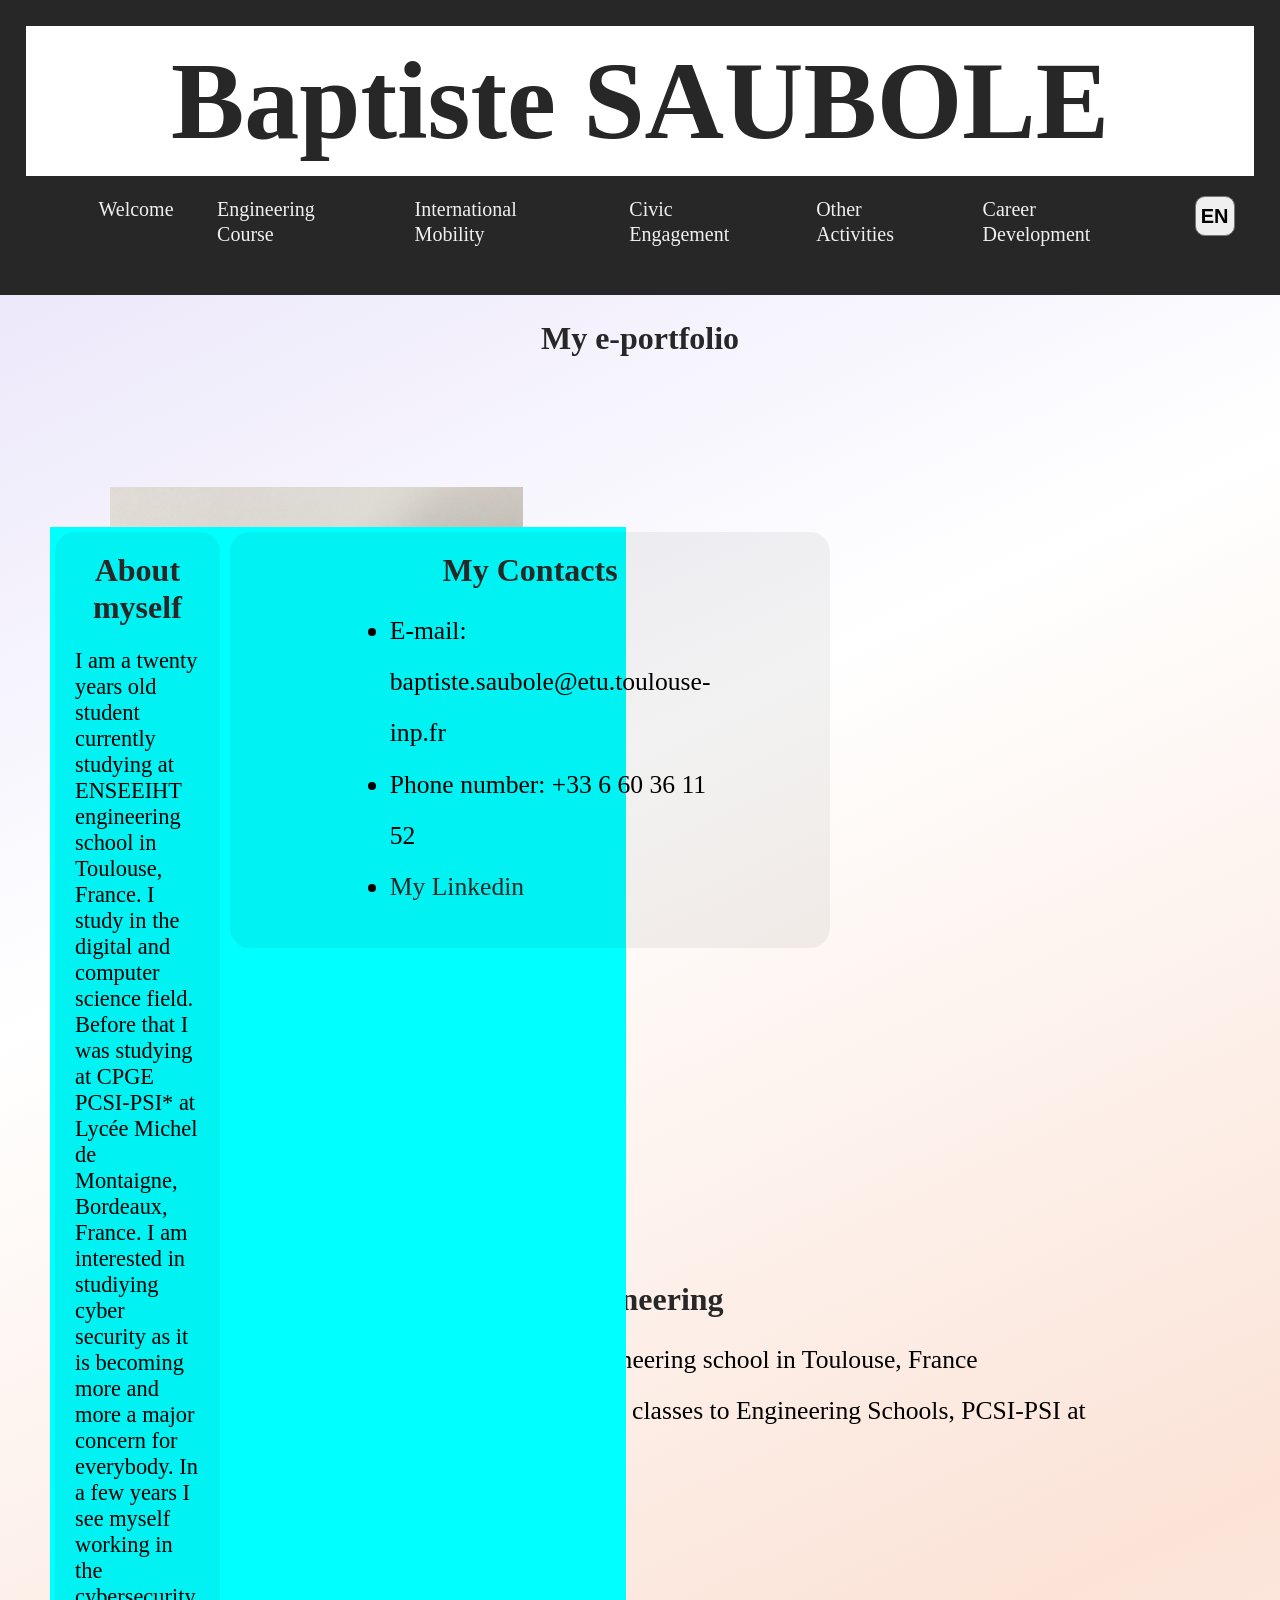
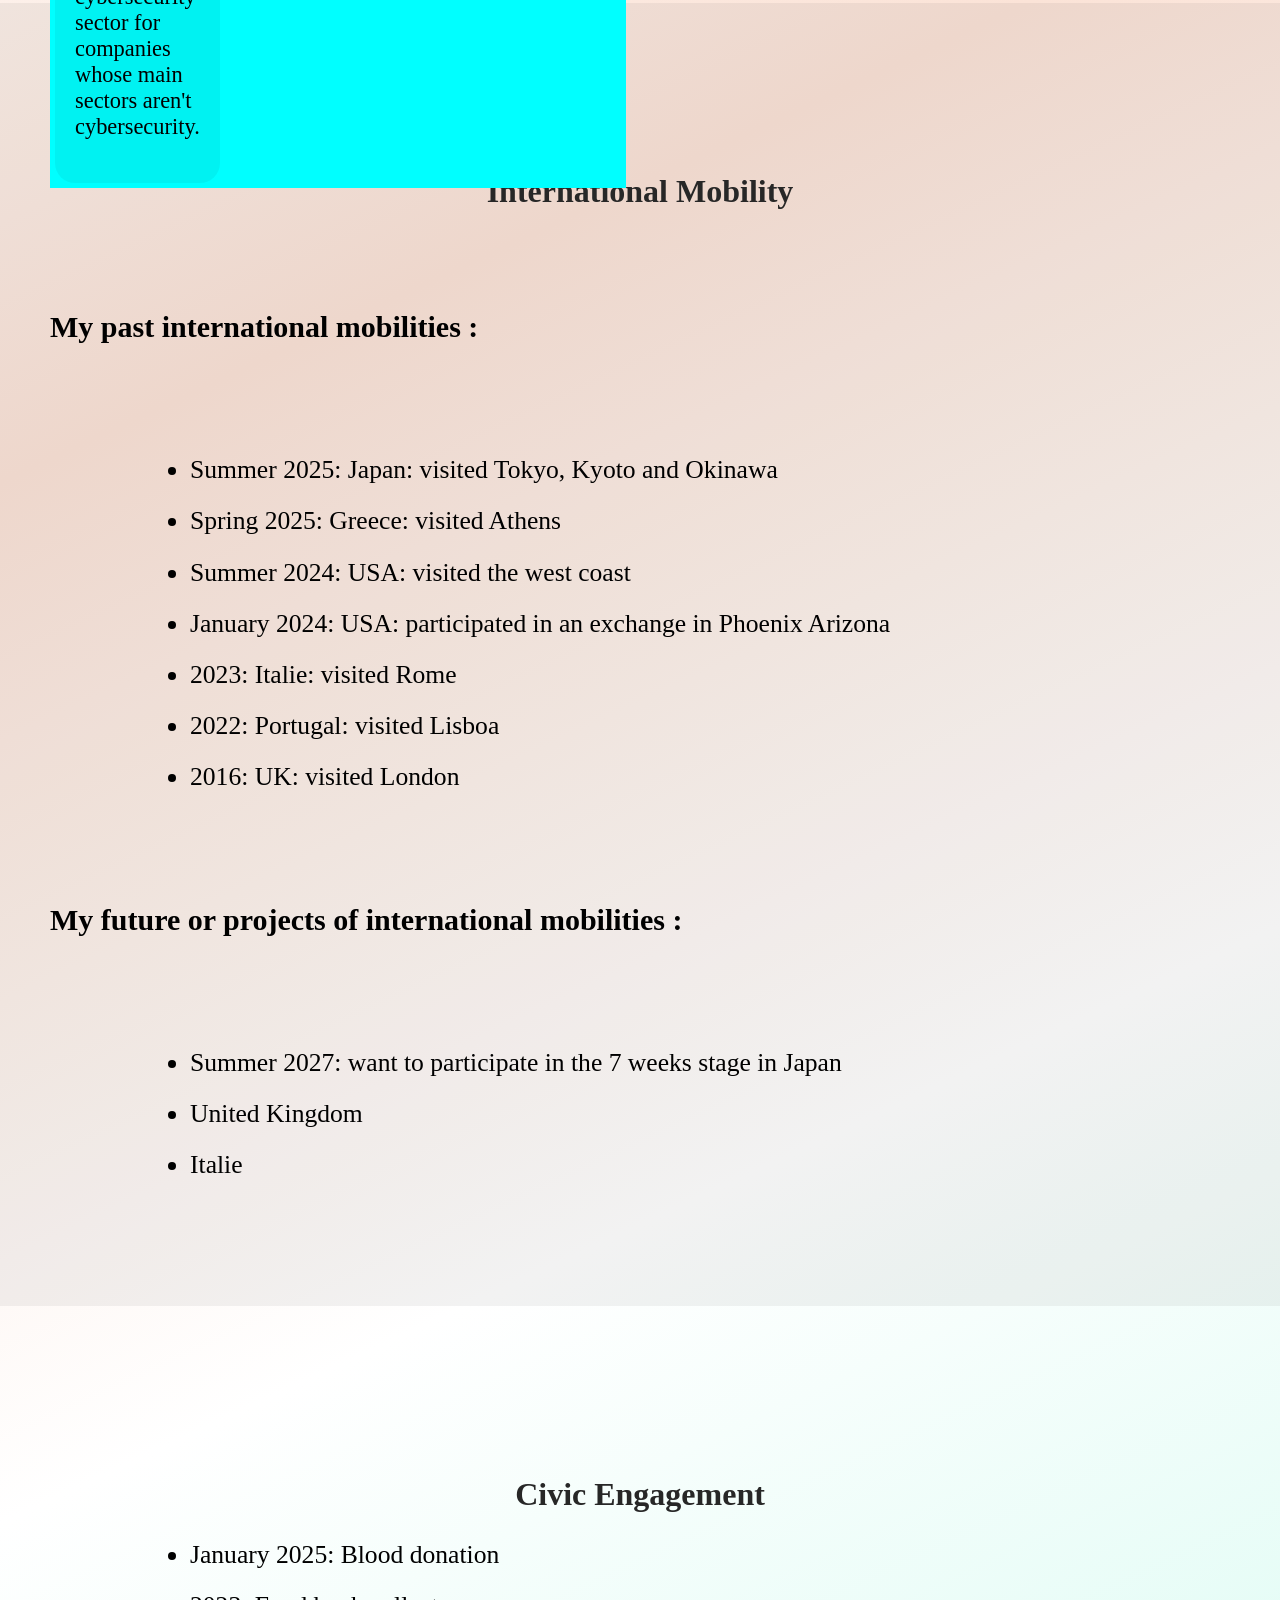
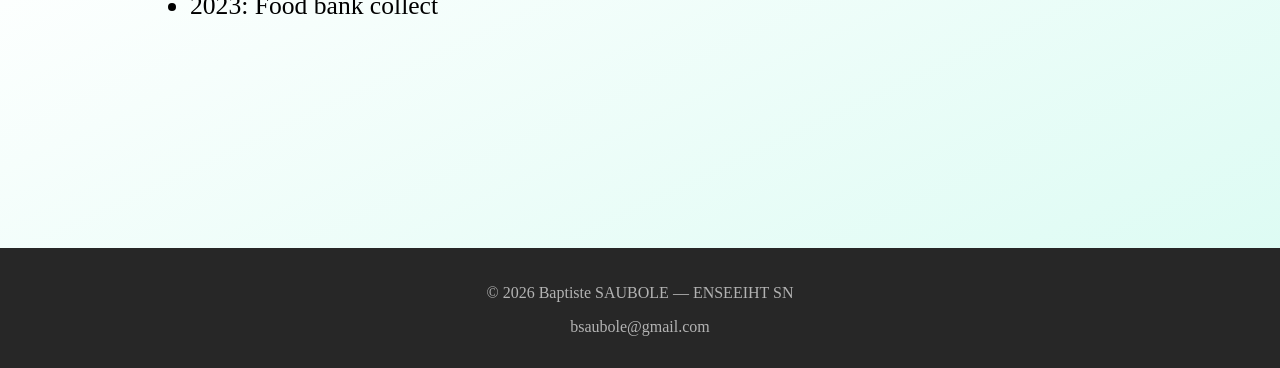
==== index.html @ 55454f97 "Update index.html" ====
<head>
    <link rel="stylesheet" href="e_portfolio_style.css" type="text/css">
    <script src="e_portfolio_script.js" defer></script>
</head>

<body>

    <header class="Sub_header" id="Sub_header">
        <div id="Full_header">
            <header class="Title_header" id="Title_header">
                <h1 >Baptiste SAUBOLE</h1>
            </header>
            <div class="flex_div">
                <nav class="menu">
                    <a class="Header_text" href="index.html#" data-i18n="Welcome">Welcome</a>
                    <a class="Header_text" href="index.html#Engineering" data-i18n="Engineering">Engineering Course</a>
                    <a class="Header_text" href="index.html#Mobility" data-i18n="Mobility">International Mobility</a>
                    <a class="Header_text" href="index.html#Engagement" data-i18n="Engagement">Civic Engagement</a>
                    <a class="Header_text" href="e_portfolio_activities.html#" data-i18n="Activities">Other Activities</a>
                    <a class="Header_text" href="e_portfolio_CAM#" data-i18n="Career">Career Development</a>
                </nav>
                <select class="language_selection" id="language_selection" onchange="changerLangueDynamique(this.value)">
                    <option value="en" selected>EN</option>
                    <option value="fr">FR</option>
                </select>
            </div>
        </div>
    </header>

    <div class="Main_body">
        <div class="bandeau_haut"><h1 data-i18n="e_portfolio">My e-portfolio</h1></div>

        <div class="chapitre" style="display: flex;">
            <div class="blocs">
                <div class="bloc"><h1 data-i18n="Myself">About myself</h1><p style="font-size: 140%;" data-i18n="Myself_text">I am a twenty years old student currently studying at ENSEEIHT engineering school in Toulouse, France. I study in the digital and computer science field. Before that I was studying at CPGE PCSI-PSI* at Lycée Michel de Montaigne, Bordeaux, France. I am interested in studiying cyber security as it is becoming more and more a major concern for everybody. In a few years I see myself working in the cybersecurity sector for companies whose main sectors aren't cybersecurity.</p></div>
                <div class="bloc">
                    <h1 data-i18n="Contact">My Contacts</h1>
                    <ul>
                        <li>E-mail: baptiste.saubole@etu.toulouse-inp.fr</li>
                        <li data-i18n="LiCo1">Phone number: +33 6 60 36 11 52</li>
                        <li><a href="https://www.linkedin.com/in/baptiste-saubole-216102360/" target="_blank" class="lien" data-i18n="LiCo2">My Linkedin</a></li>
                    </ul>
                </div>
            </div>
            <img class="profile_picture" src="Photo.jpg">
        </div>
        
        <div class="chapitre" id="Engineering">
            <h1 data-i18n="Engineering">Engineering</h1>
            <ul>
                <li data-i18n="LiEng1">September 2026 to now: ENSEEIHT engineering school in Toulouse, France</li>
                <li data-i18n="LiEng2">September 2024 to June 2026: Preparation classes to Engineering Schools, PCSI-PSI at Lycée Montaigne, Bordeaux, France</li>
            </ul>
        </div>

        
        <div class="chapitre" id="Mobility" style="background-color: rgba(0,0,0,0.05);">
            <h1 data-i18n="Mobility">International Mobility</h1>
            <h2 data-i18n="PastMobility">My past international mobilities :</h2>
            <ul>
                <li data-i18n="LiMob1">Summer 2025: Japan: visited Tokyo, Kyoto and Okinawa</li>
                <li data-i18n="LiMob2">Spring 2025: Greece: visited Athens</li>
                <li data-i18n="LiMob3">Summer 2024: USA: visited the west coast</li>
                <li data-i18n="LiMob4">January 2024: USA: participated in an exchange in Phoenix Arizona</li>
                <li data-i18n="LiMob5">2023: Italie: visited Rome</li>
                <li data-i18n="LiMob6">2022: Portugal: visited Lisboa</li>
                <li data-i18n="LiMob7">2016: UK: visited London</li>
            </ul>
            <h2 data-i18n="FutureMobility">My future or projects of international mobilities :</h2>
            <ul>
                <li data-i18n="LiMob_1">Summer 2027: want to participate in the 7 weeks stage in Japan</li>
                <li data-i18n="LiMob_2">United Kingdom</li>
                <li>Italie</li>
            </ul>
        </div>

        <div class="chapitre" id="Engagement">
            <h1 data-i18n="Engagement">Civic Engagement</h1>
            <ul>
                <li data-i18n="LiCiv1">January 2025: Blood donation</li>
                <li data-i18n="LiCiv2">2023: Food bank collect</li>
            </ul>
        </div>
    </div>
    
    <footer>
        <div class="footer_div">
            <p class="footer_text">© 2026 Baptiste SAUBOLE — ENSEEIHT SN</p>
            <p class="footer_text">bsaubole@gmail.com</p>
        </div>
    </footer>


</body>
---- e_portfolio_style.css ----
body{
    background: linear-gradient(-25deg, rgb(217, 251, 242),white,rgb(251, 227, 215),white, rgb(229, 223, 249));
    padding: 0;
    margin: 0;
}

header{
    margin: 0;
    width: 100%;
}

.Title_header{
    background-color: #ffffff;
    margin: 0;
    top: 0;
    font-size: 55px;
    height: 150px;
    width: 96%;
    line-height: 150px;
    border-radius: 0;
    transition: all 0.5s ease-in-out;
}

.Sub_header{
    background-color: #272727;
    height: 60px;
    line-height: 25px;
    padding: 2%;
    height: fit-content;
    position: fixed;
    top: 0;
}

.flex_div{
    display: flex;
}

.menu{
    display: flex;
    margin-left: 4%;
    width: 85%;
}

.Header_text{
    position: relative;
    text-decoration: none;
    font-size: 20px;
    color: #f0f0f0;
    margin: 2%;
    transition: all 0.3s ease-in-out;
}

.Header_text::after {
content: "";
position: absolute;
left: 50%;
bottom: -5px;
height: 2px;
width: 0;
background-color: #f0f0f0;
transition: all 0.3s ease-in-out;
}

.Header_text:hover::after {
    left: 0;
    width: 100%;
}

.language_selection{
    margin-left: 30px;
    margin-top: 20px;
    padding: 5px;
    font-size: 20px;
    font-weight: bold;
    height: 40px;
    border-radius: 10px;
    -moz-appearance: none;
    -webkit-appearance: none;
    transition: all 0.2s ease-in-out;
}

.language_selection:hover{
    margin-top: 15px;
    font-size: 25px;
    height: 50px;
    border-radius: 12px;
    margin-left: 26px;
}

.Main_body{
    margin-top: 320px;
}

h1 {
    font-family: "Franklin Gothic Medium";
    text-align: center;
    color: #272727;
    margin: 0;
}

h2 {
    font-size: 30px;
    margin-top: 100px;
    margin-bottom: 100px;
}

.blocs{
    width: 45%;
    display: flex;
    position: absolute;
    background-color: aqua;
}

.bloc{
    width: 100%;
    margin: 5px;
    padding: 20px;
    background-color: rgba(0,0,0,0.05);
    border-radius: 20px;
    height: fit-content;
}

.profile_picture{
    width: 35%;
    margin: 60px;
    margin-top: -40px;
    
}

footer{
    background-color:#272727;
    width: 100%;
    height: 100px;
    margin-top: 100px;
    margin-bottom: 0;
    padding-top: 20px;
}


.footer_text{
    
    color:#b3b3b3;
    text-align: center;
}

.Section_Title{
    margin-left: 30px;
    text-decoration: underline;
}

.art_row{
    margin-left: 5%;
    margin-right: 5%;
    display: flex;
}

.art_collumn{
    margin-left: 5%;
    margin-right: 5%;
    width: 100%;
    display: block;
}

.art_block{
    margin-bottom: 60px;
    padding: 15px;
    padding-left: 15px;
    padding-right: 25px;
    width: 80%;
    background-color: antiquewhite;
    box-shadow: 10px 10px 20px #657198;  
    height: fit-content;
}

.art_exemple_img{
    width: 100%;
    box-shadow: 5px 5px 15px rgb(201, 155, 128);
    border: 5px solid #272727;
}

.art_exemple_text{
    color: #272727;
    height: fit-content;
    font-size: 130%;
    margin: 30px;
}

.chapitre{
    padding: 50px;
    padding-top: 170px;
    padding-bottom: 100px;
}

li{
    font-size: 160%;
    margin-left: 100px;
    margin-right: 100px;
    line-height: 200%;
}

.lien{
    text-decoration: none;
    color: #272727;
}

video{
    width: 40%;
    box-shadow: 20px 10px 7px rgba(0,0,0,0.05) ;
}
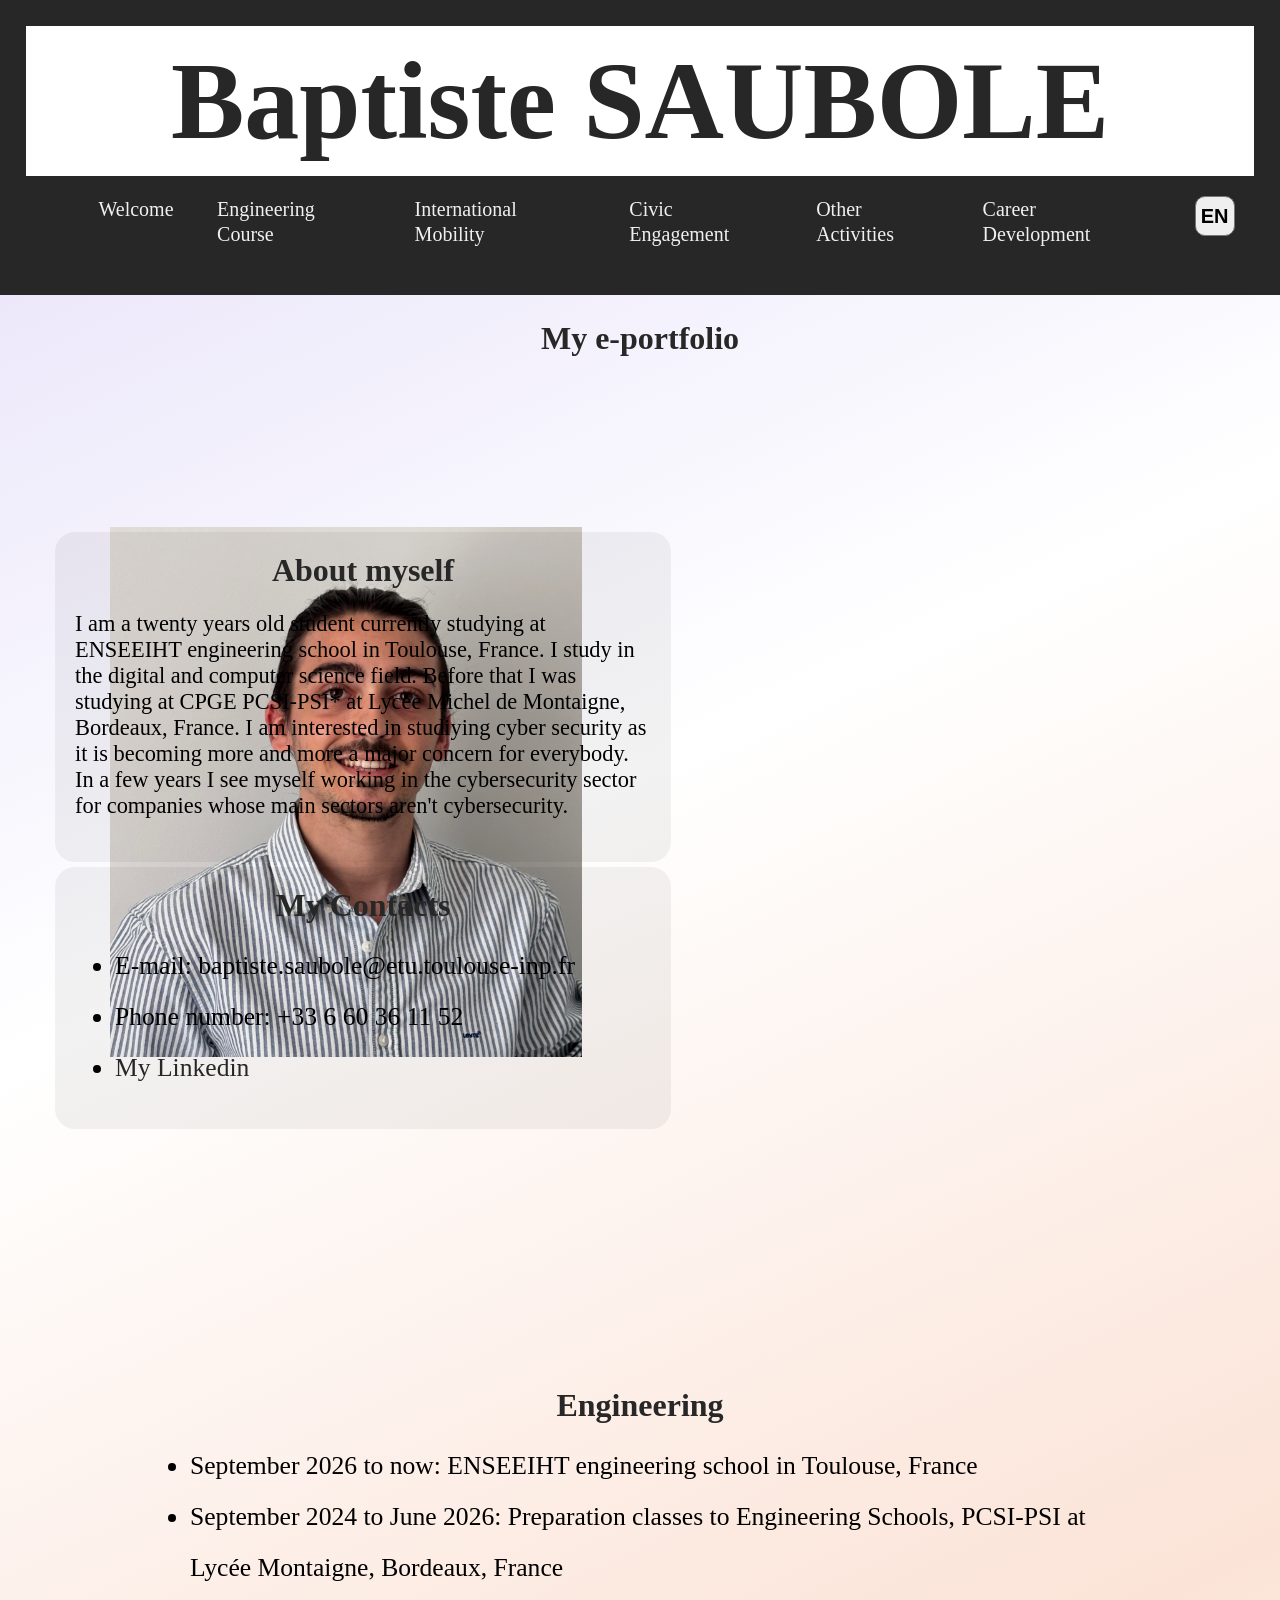
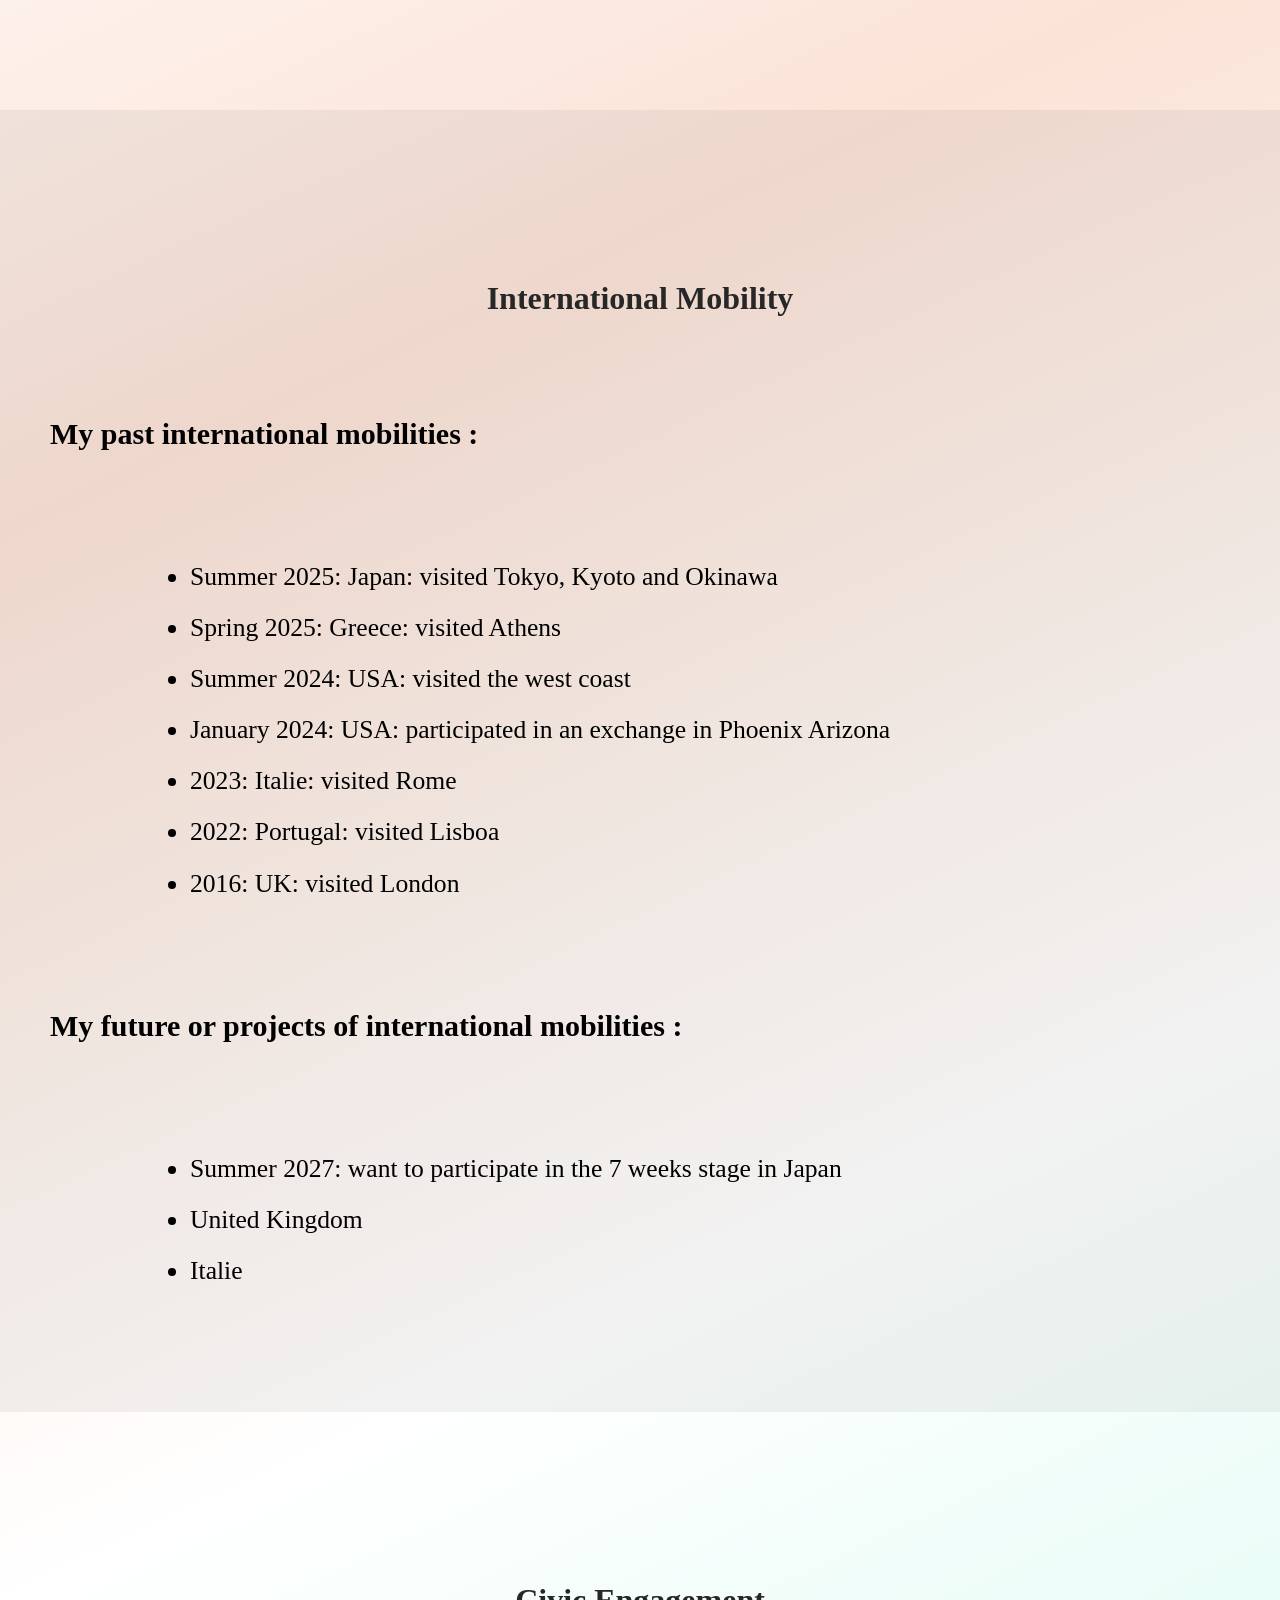
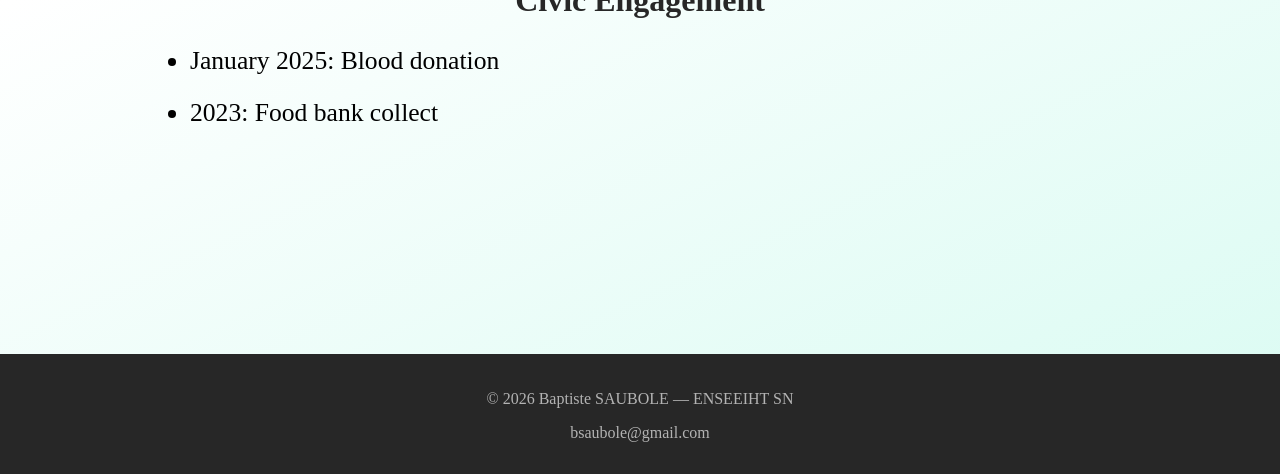
==== commit e73c0920: "Update index.html" ====
--- a/index.html
+++ b/index.html
@@ -36,9 +36,9 @@
                 <div class="bloc">
                     <h1 data-i18n="Contact">My Contacts</h1>
                     <ul>
-                        <li>E-mail: baptiste.saubole@etu.toulouse-inp.fr</li>
-                        <li data-i18n="LiCo1">Phone number: +33 6 60 36 11 52</li>
-                        <li><a href="https://www.linkedin.com/in/baptiste-saubole-216102360/" target="_blank" class="lien" data-i18n="LiCo2">My Linkedin</a></li>
+                        <li class="Li_contact">E-mail: baptiste.saubole@etu.toulouse-inp.fr</li>
+                        <li class="Li_contact" data-i18n="LiCo1">Phone number: +33 6 60 36 11 52</li>
+                        <li class="Li_contact"><a href="https://www.linkedin.com/in/baptiste-saubole-216102360/" target="_blank" class="lien" data-i18n="LiCo2">My Linkedin</a></li>
                     </ul>
                 </div>
             </div>
--- a/e_portfolio_style.css
+++ b/e_portfolio_style.css
@@ -106,9 +106,7 @@
 
 .blocs{
     width: 45%;
-    display: flex;
     position: absolute;
-    background-color: aqua;
 }
 
 .bloc{
@@ -121,10 +119,10 @@
 }
 
 .profile_picture{
-    width: 35%;
+    width: 40%;
     margin: 60px;
-    margin-top: -40px;
-    
+    margin-top: 0px;
+    height: auto;
 }
 
 footer{
@@ -198,6 +196,10 @@
     line-height: 200%;
 }
 
+.Li_contact{
+    margin: 0;
+}
+
 .lien{
     text-decoration: none;
     color: #272727;
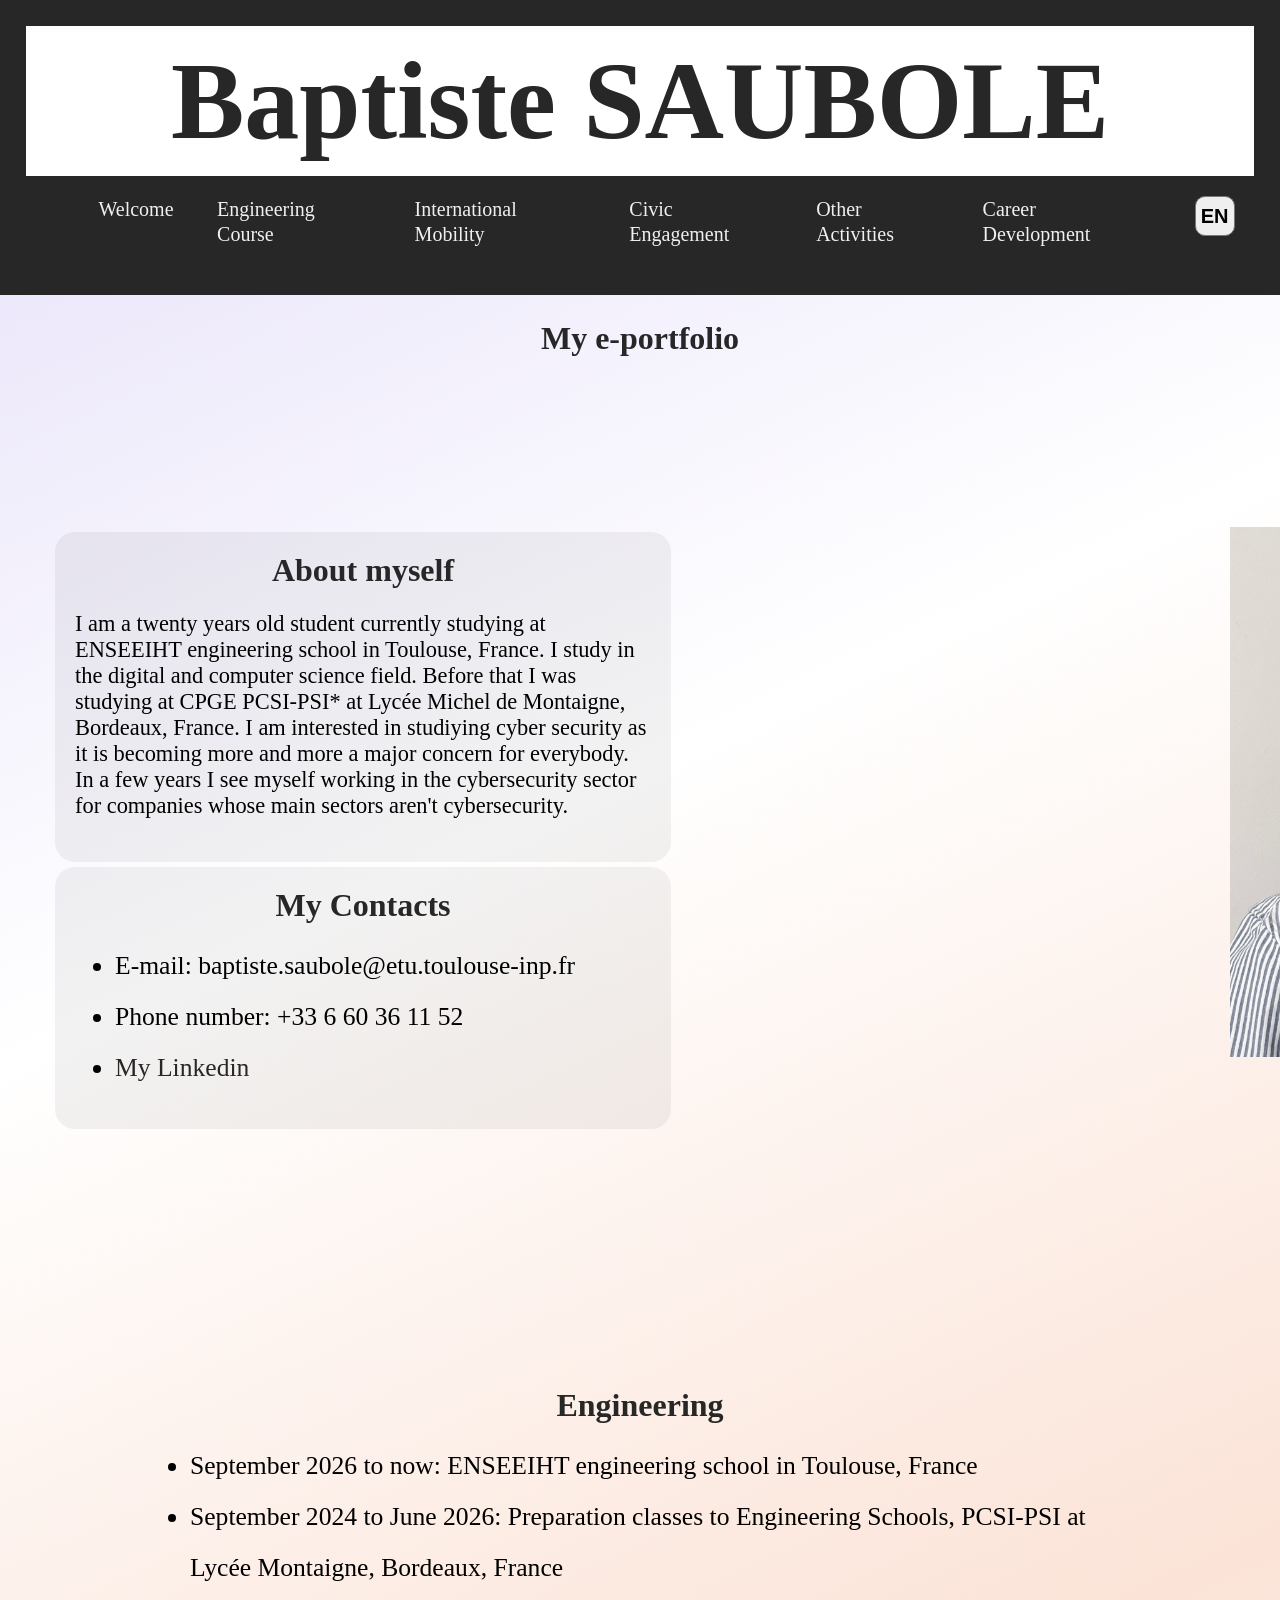
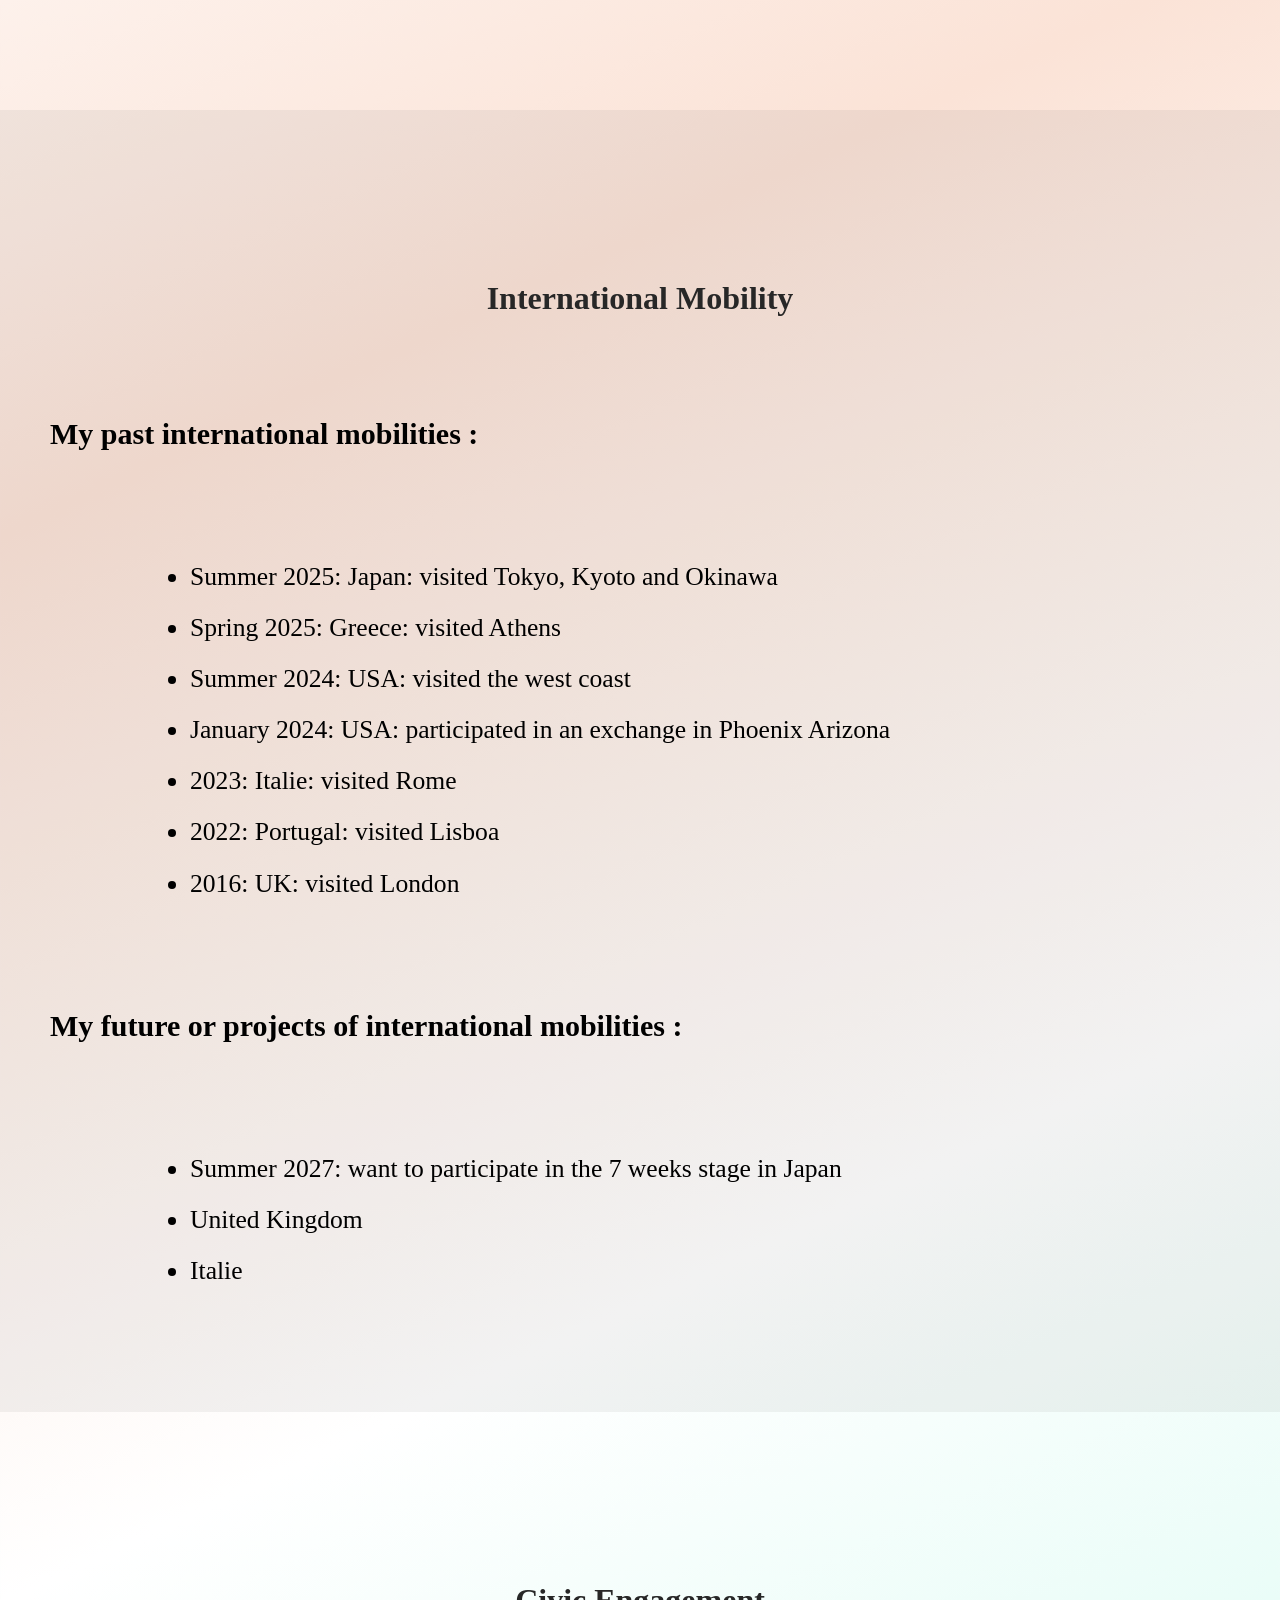
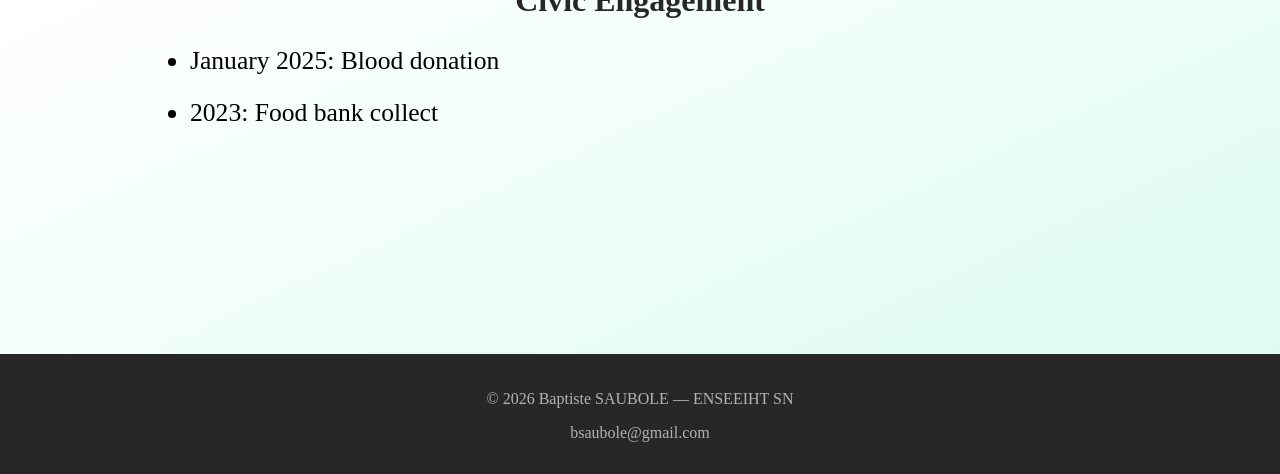
==== commit dc8556e6: "Update index.html" ====
--- a/index.html
+++ b/index.html
@@ -42,7 +42,7 @@
                     </ul>
                 </div>
             </div>
-            <img class="profile_picture" src="Photo.jpg">
+            <img class="profile_picture" src="Photo.jpg" style="margin-left: 100%;">
         </div>
         
         <div class="chapitre" id="Engineering">
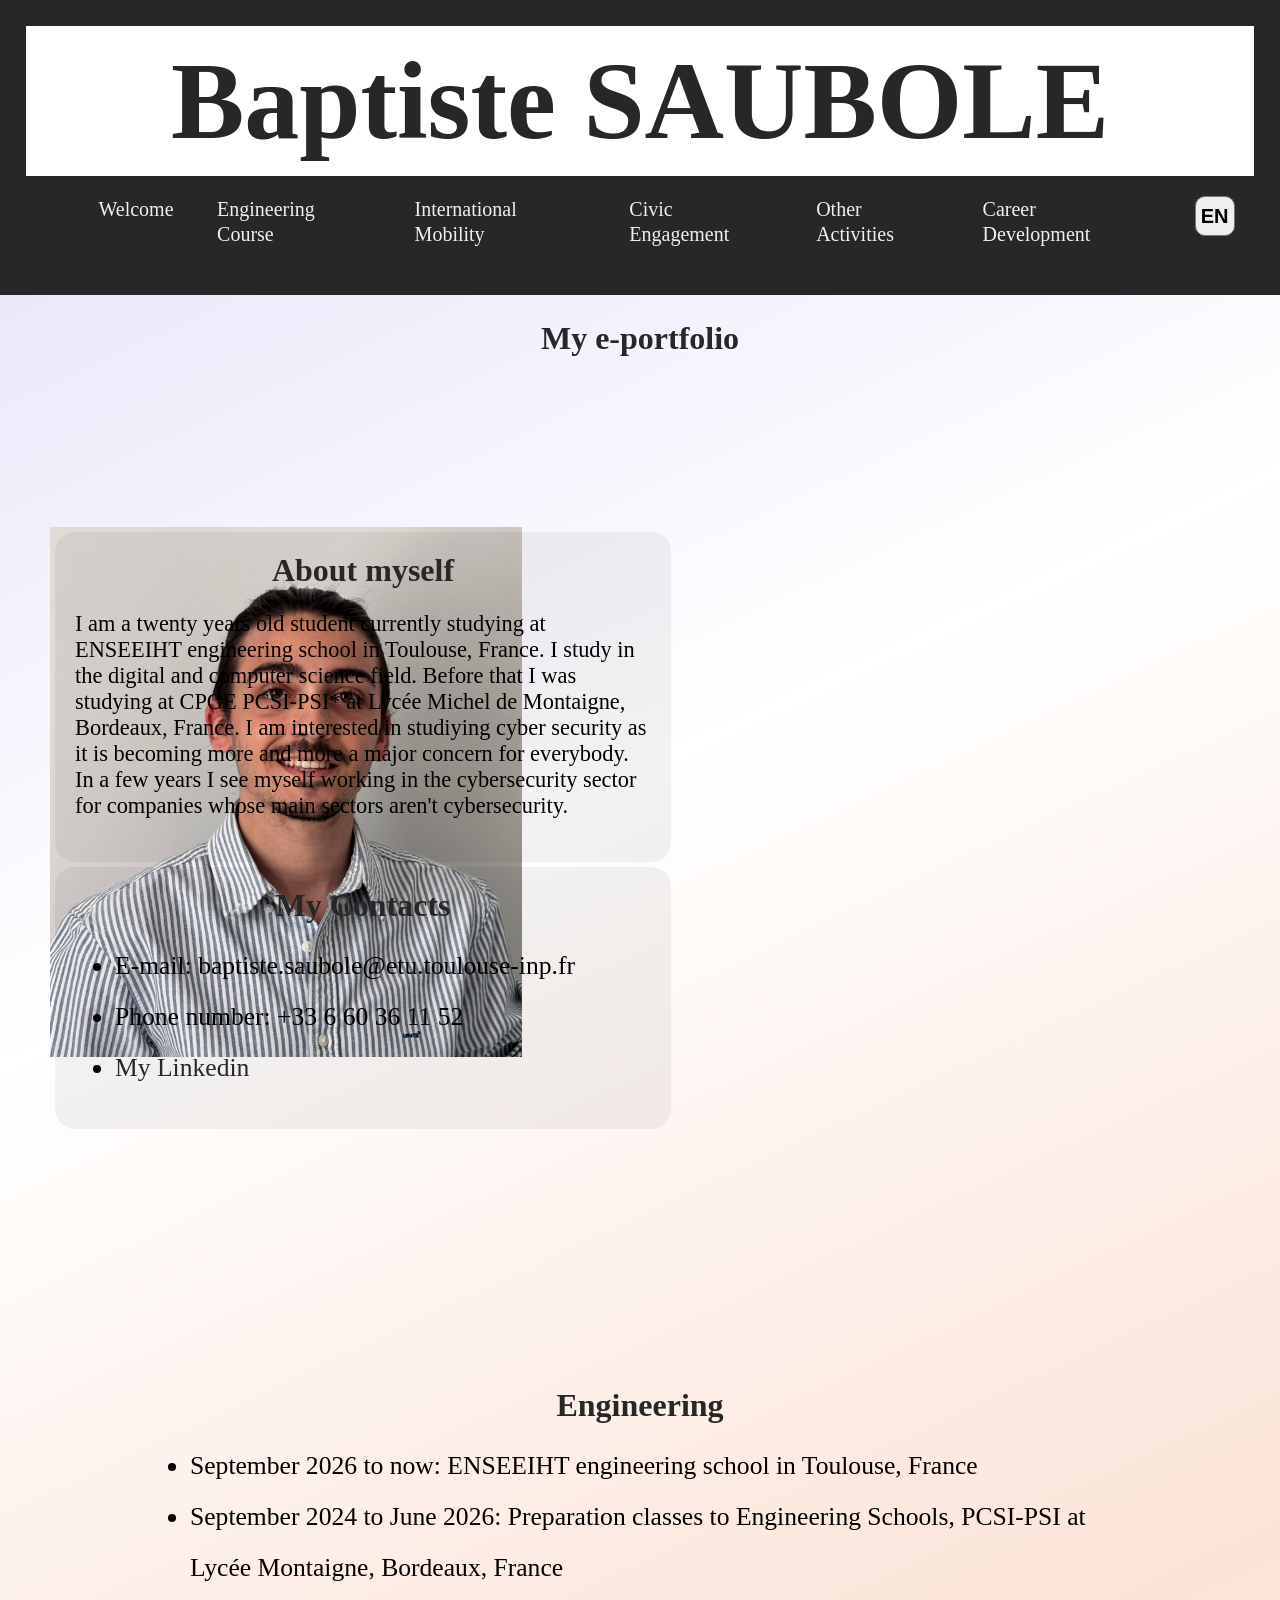
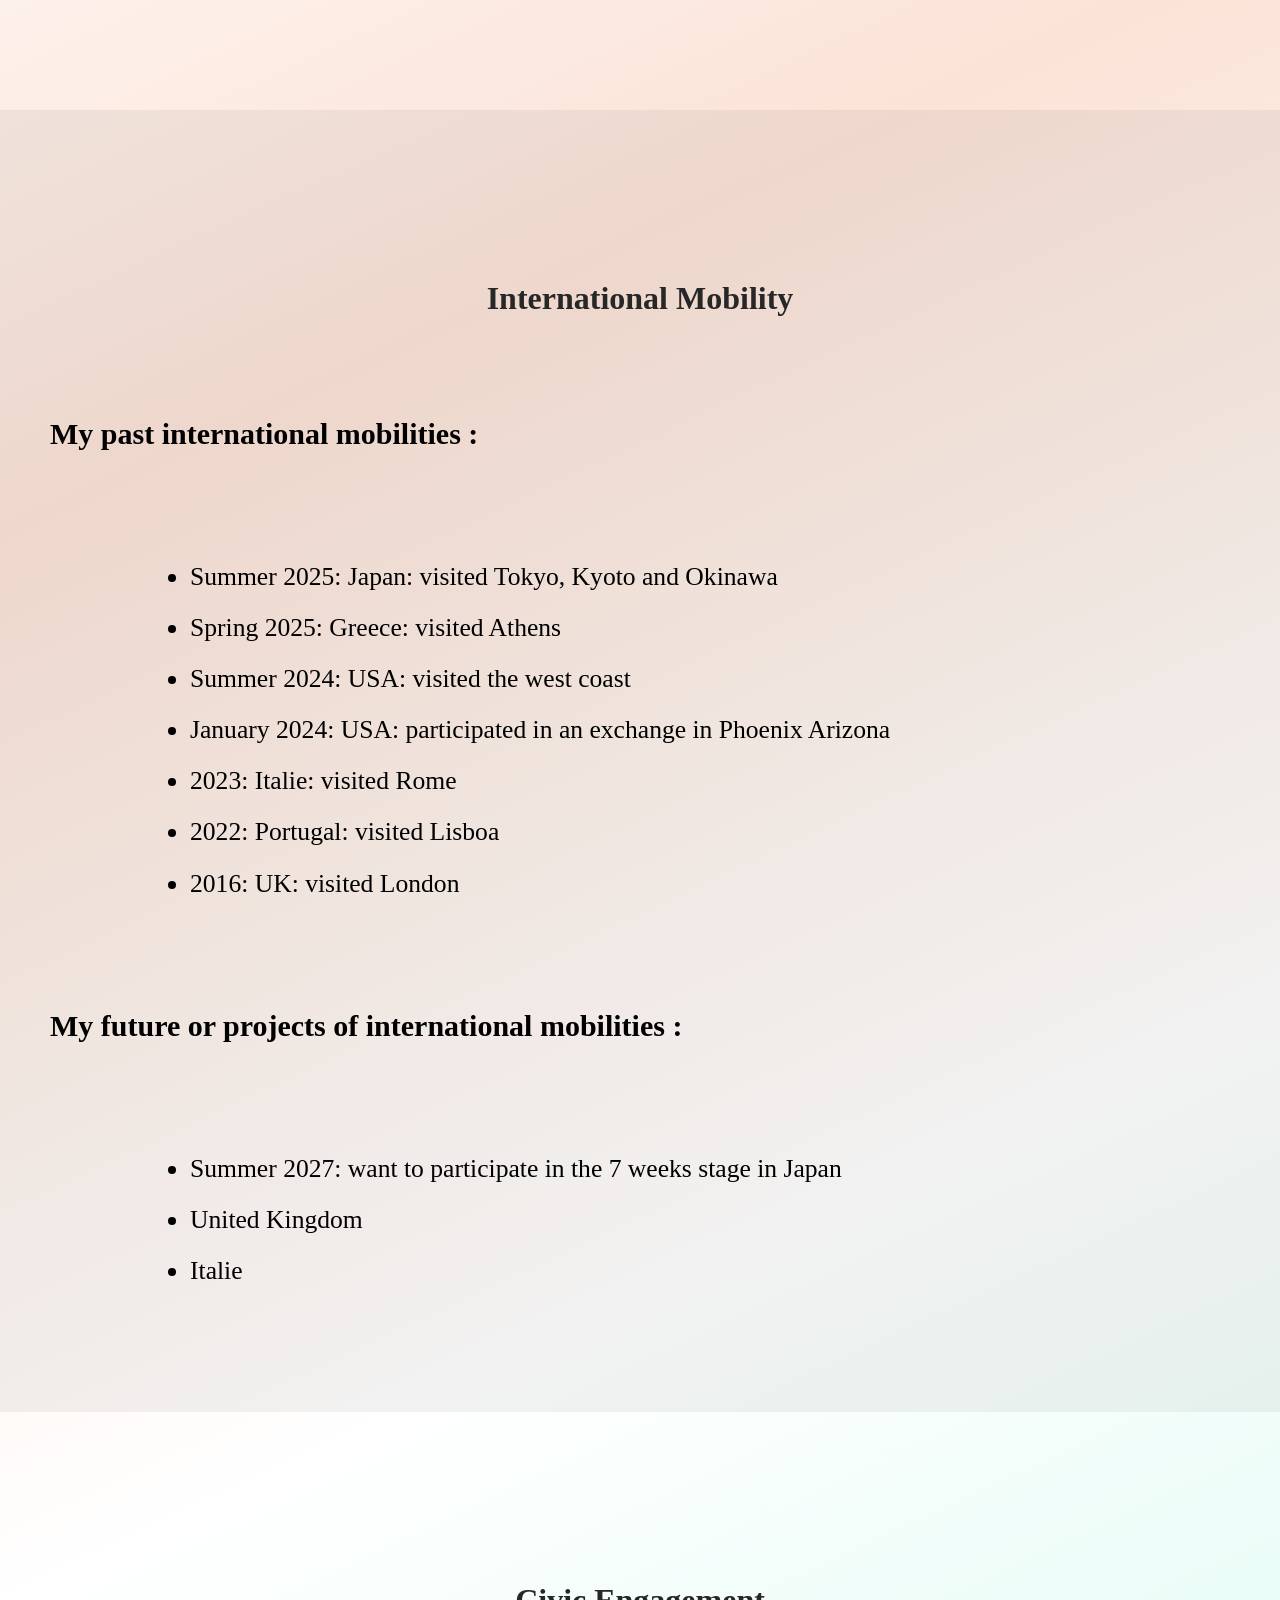
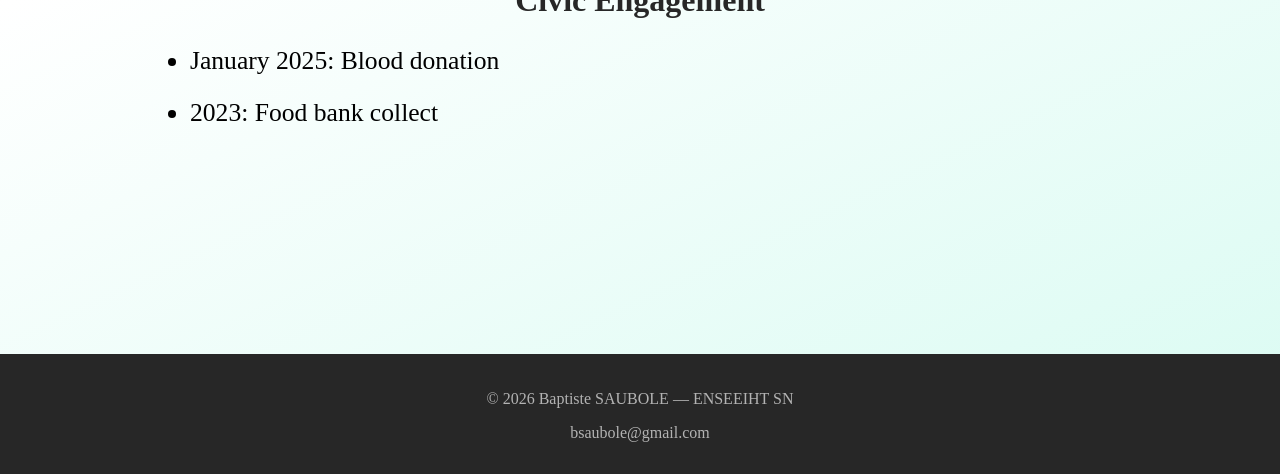
==== commit 47017741: "Update index.html" ====
--- a/index.html
+++ b/index.html
@@ -42,7 +42,7 @@
                     </ul>
                 </div>
             </div>
-            <img class="profile_picture" src="Photo.jpg" style="margin-left: 100%;">
+            <img class="profile_picture" src="Photo.jpg" style="margin-left: 0;">
         </div>
         
         <div class="chapitre" id="Engineering">
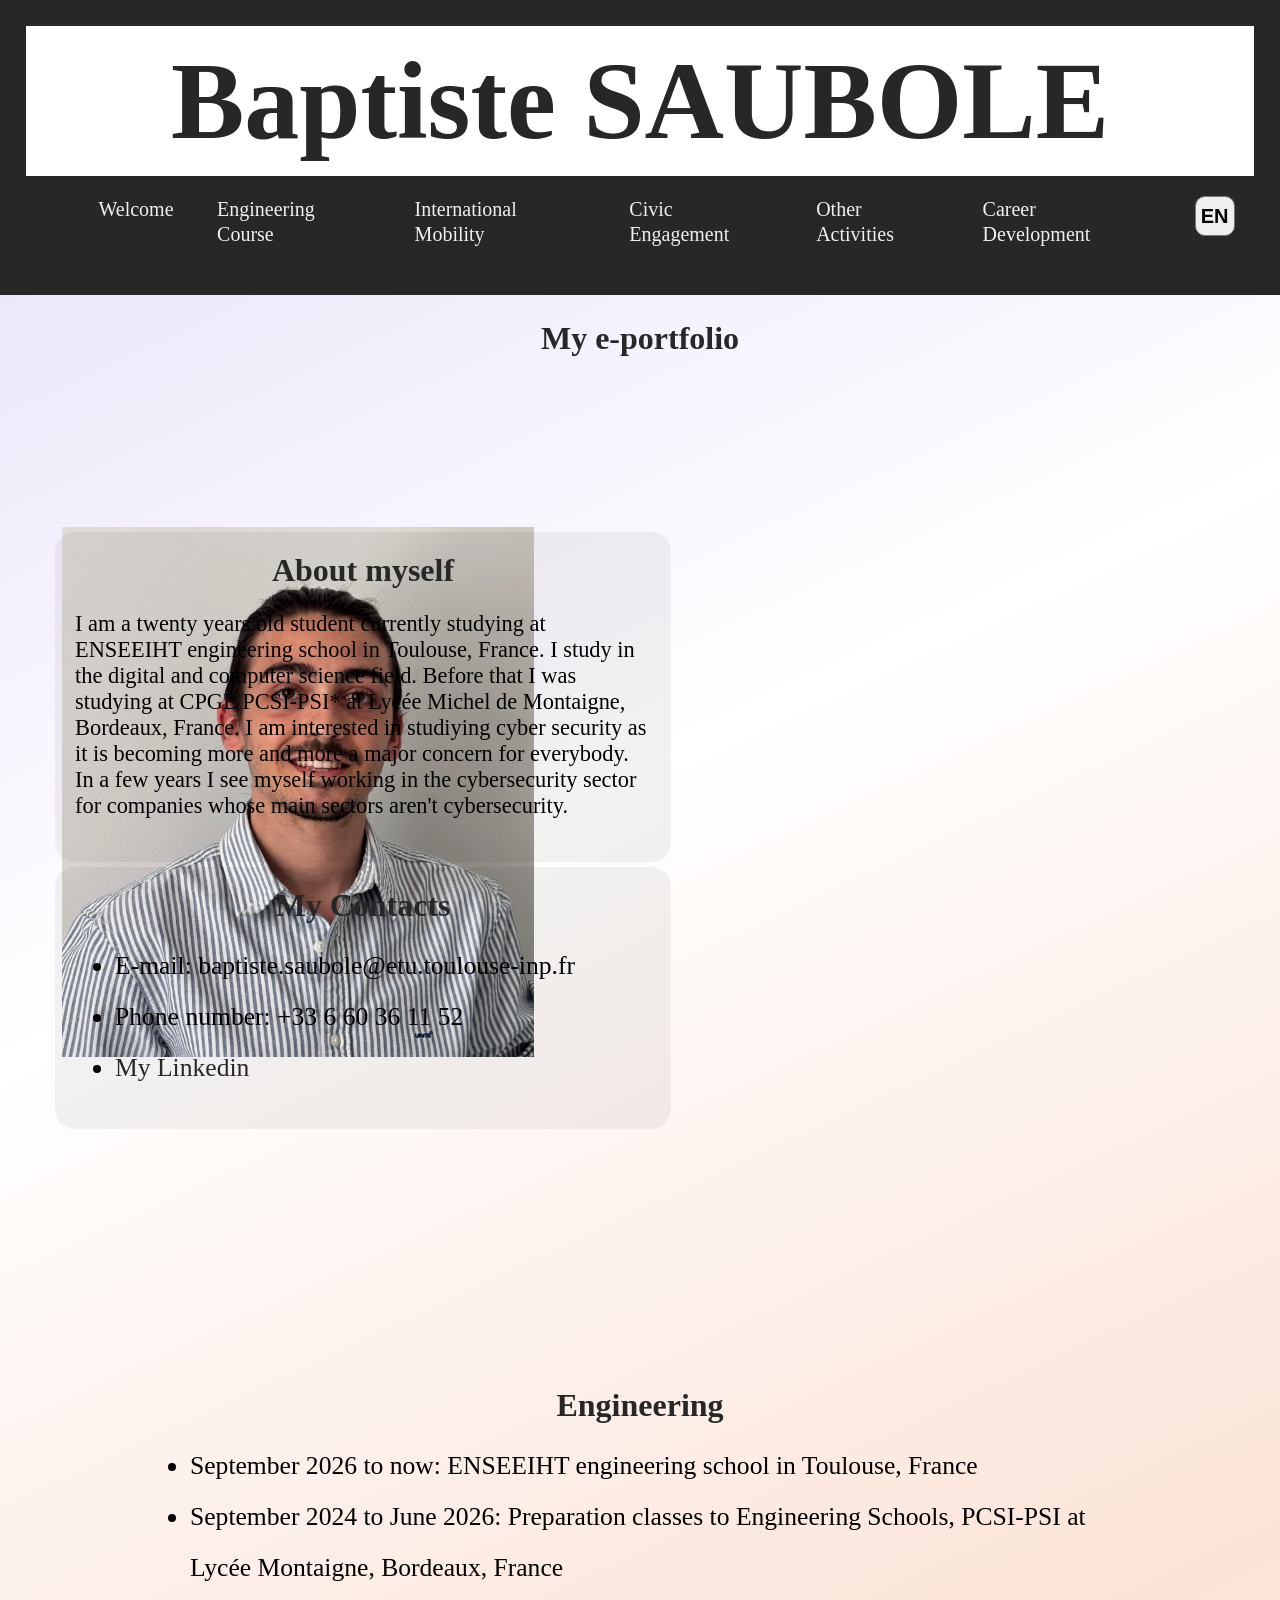
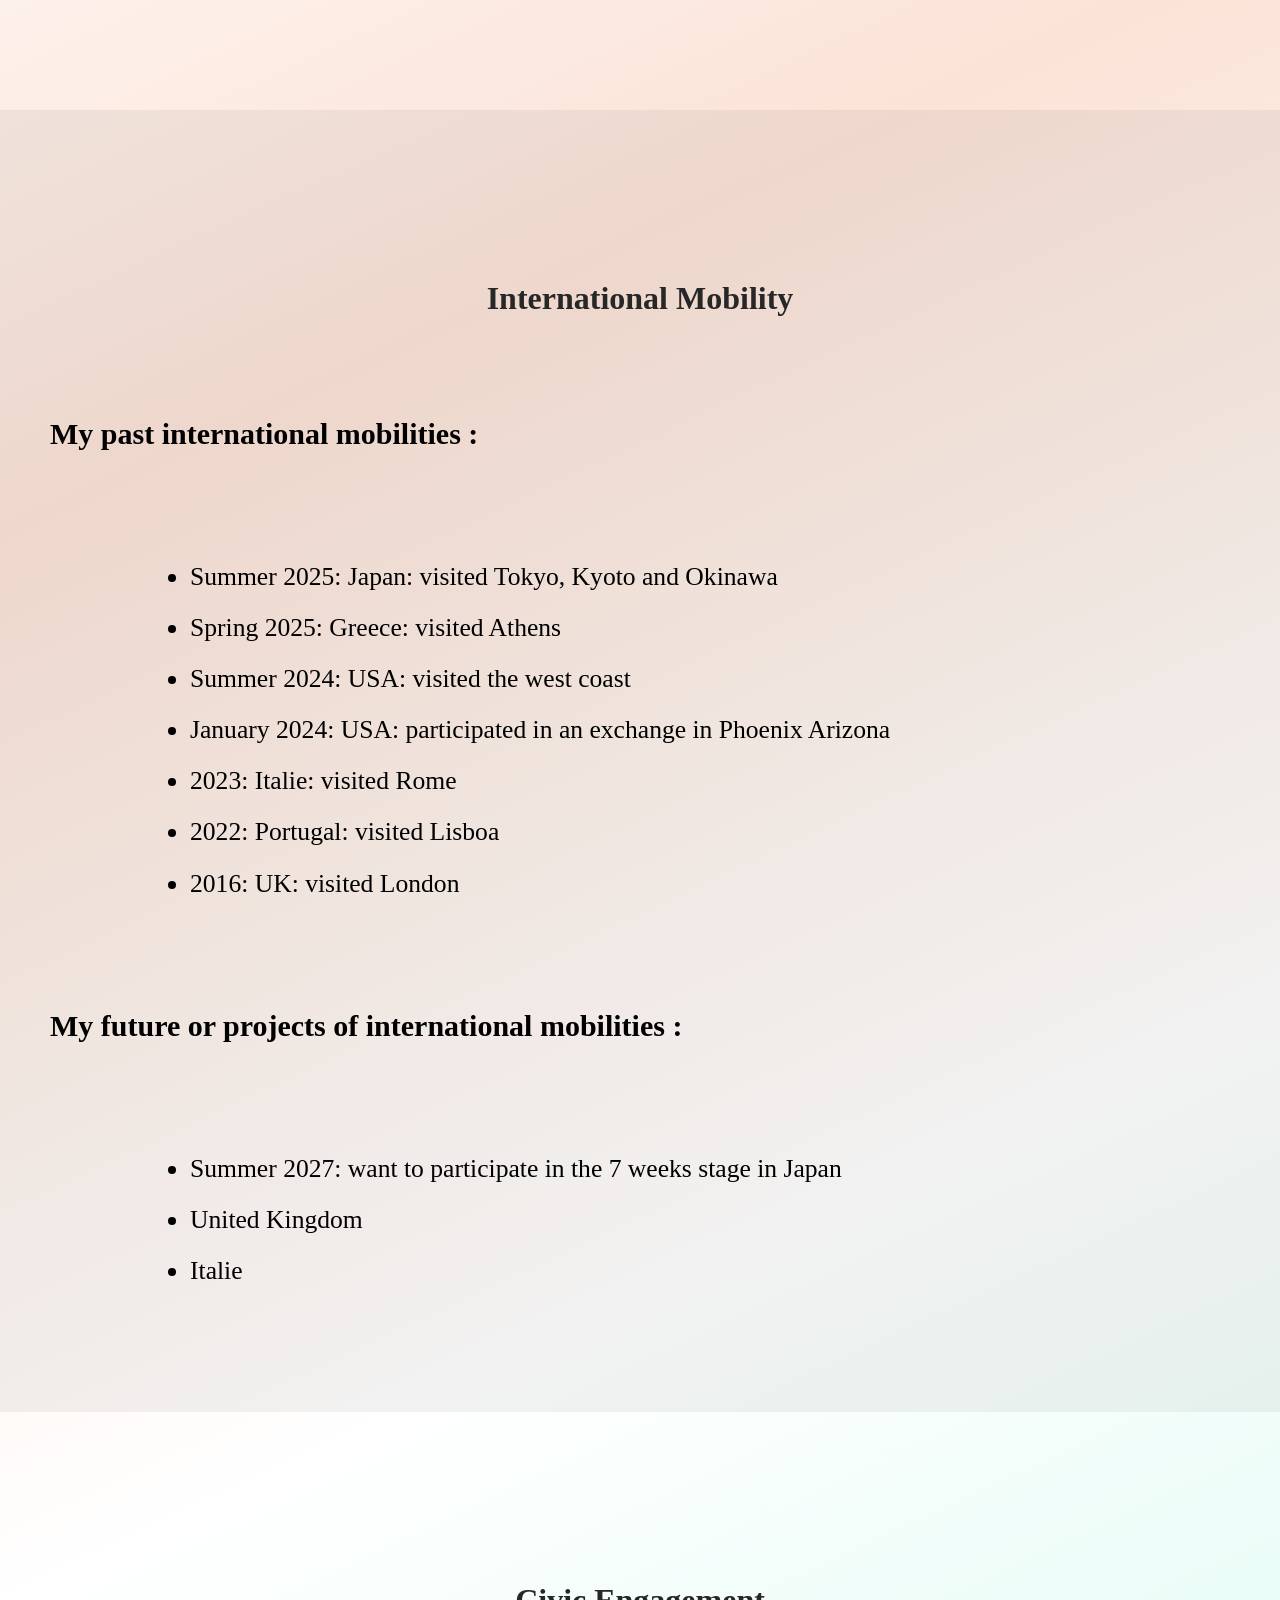
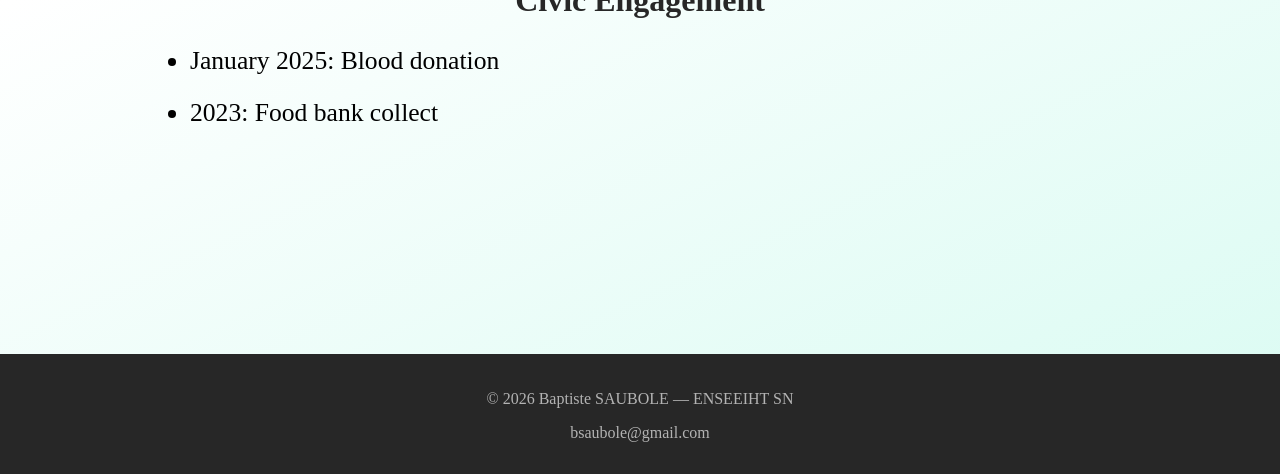
==== commit 89bea751: "Update index.html" ====
--- a/index.html
+++ b/index.html
@@ -42,7 +42,7 @@
                     </ul>
                 </div>
             </div>
-            <img class="profile_picture" src="Photo.jpg" style="margin-left: 0;">
+            <img class="profile_picture" src="Photo.jpg" style="margin-left: 1%;">
         </div>
         
         <div class="chapitre" id="Engineering">
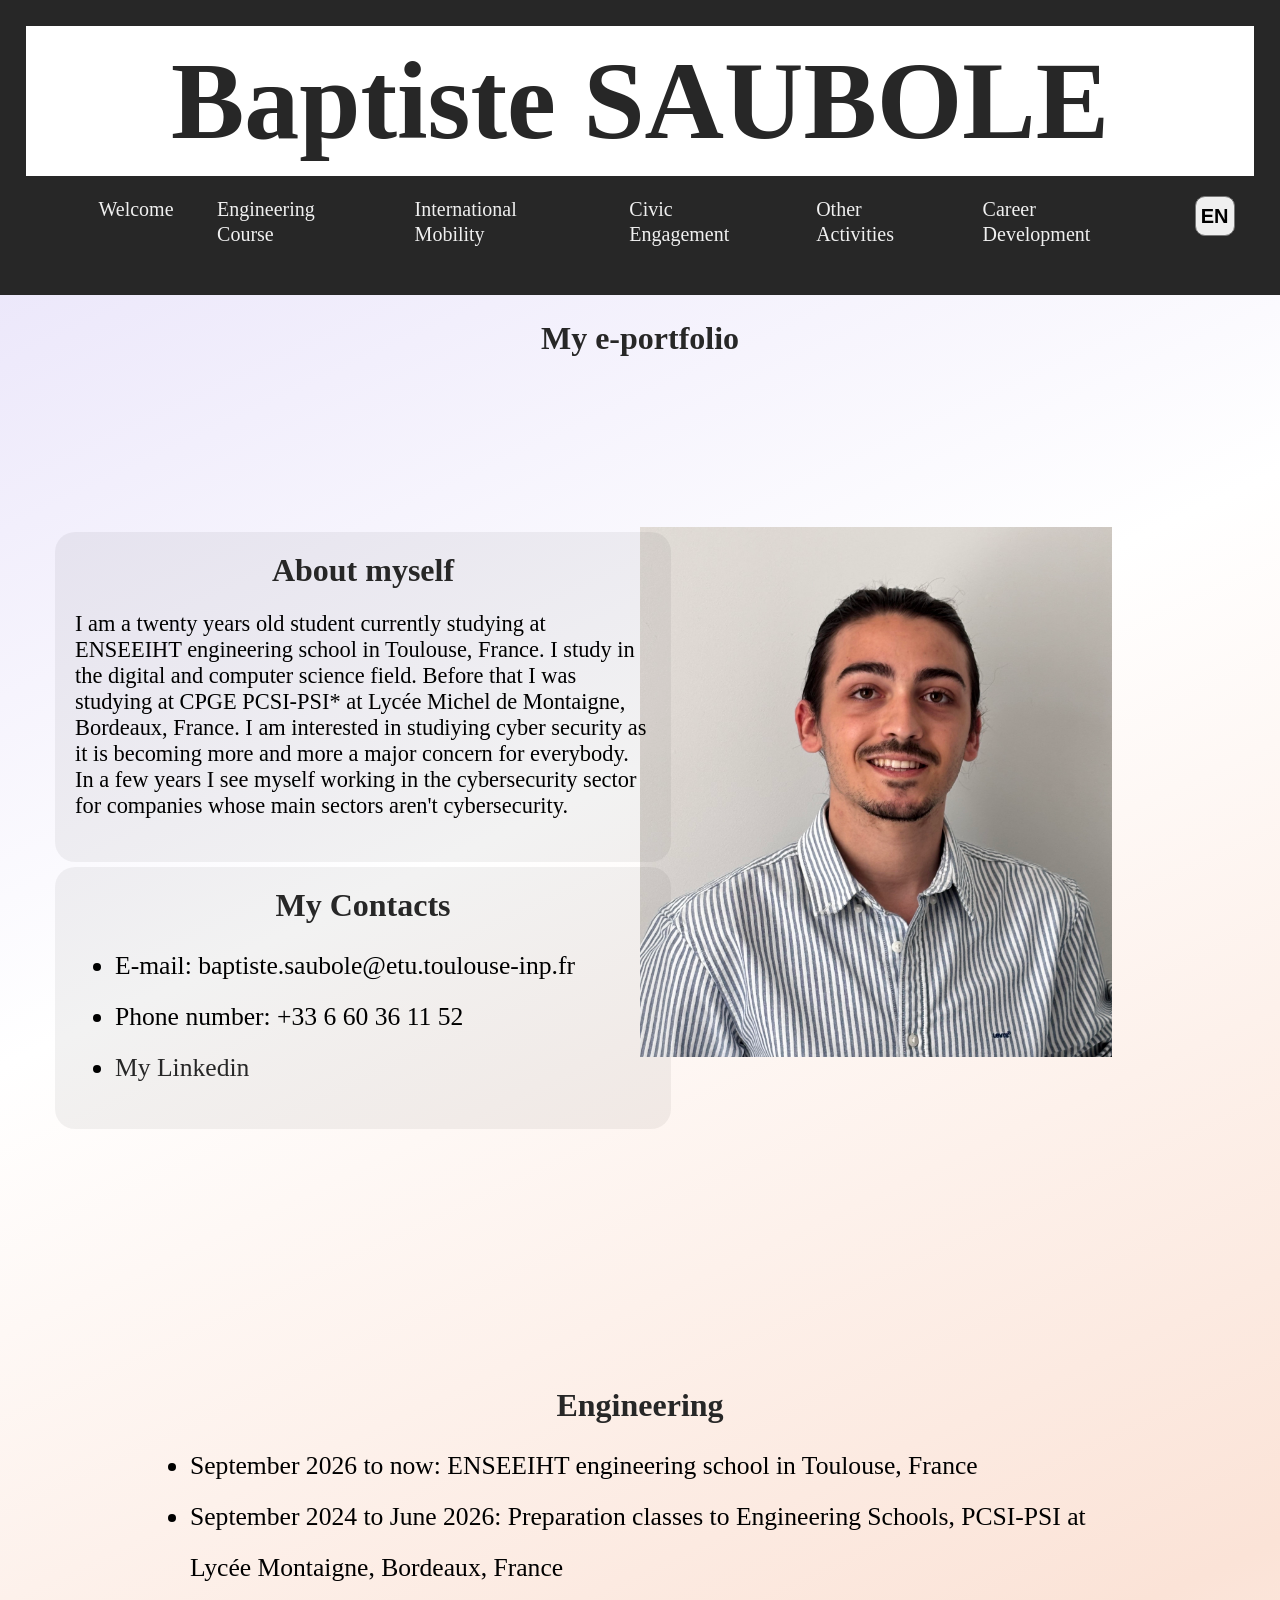
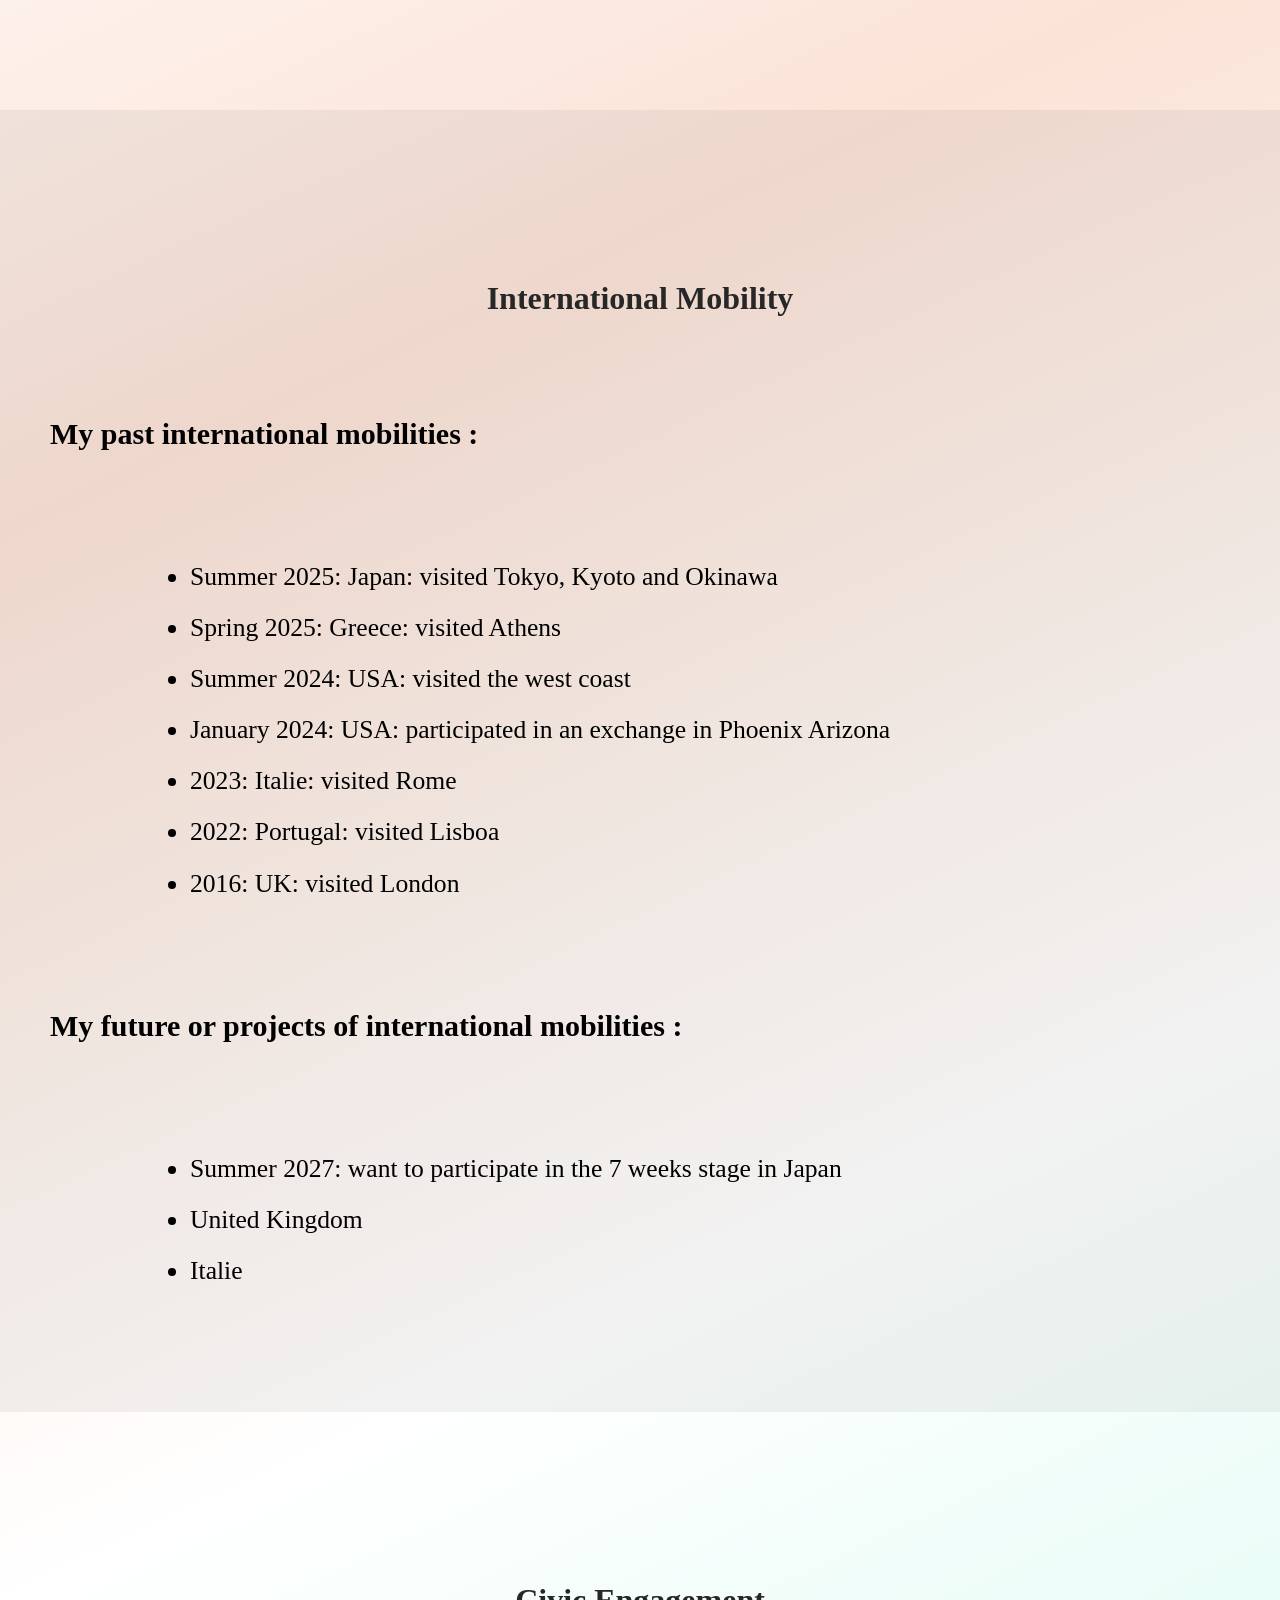
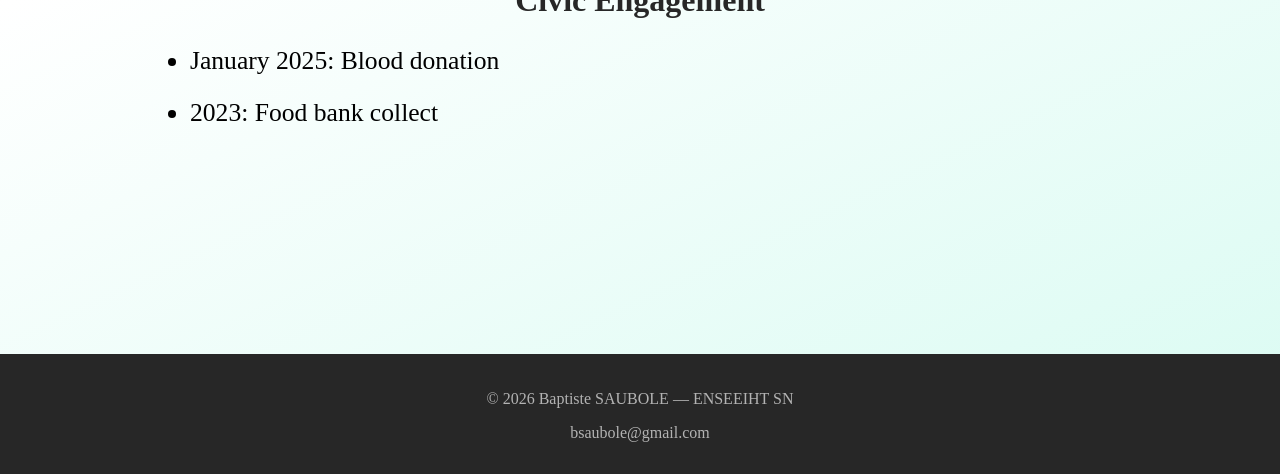
==== commit 00a69d9e: "Update index.html" ====
--- a/index.html
+++ b/index.html
@@ -42,7 +42,7 @@
                     </ul>
                 </div>
             </div>
-            <img class="profile_picture" src="Photo.jpg" style="margin-left: 1%;">
+            <img class="profile_picture" src="Photo.jpg" style="margin-left: 50%;">
         </div>
         
         <div class="chapitre" id="Engineering">
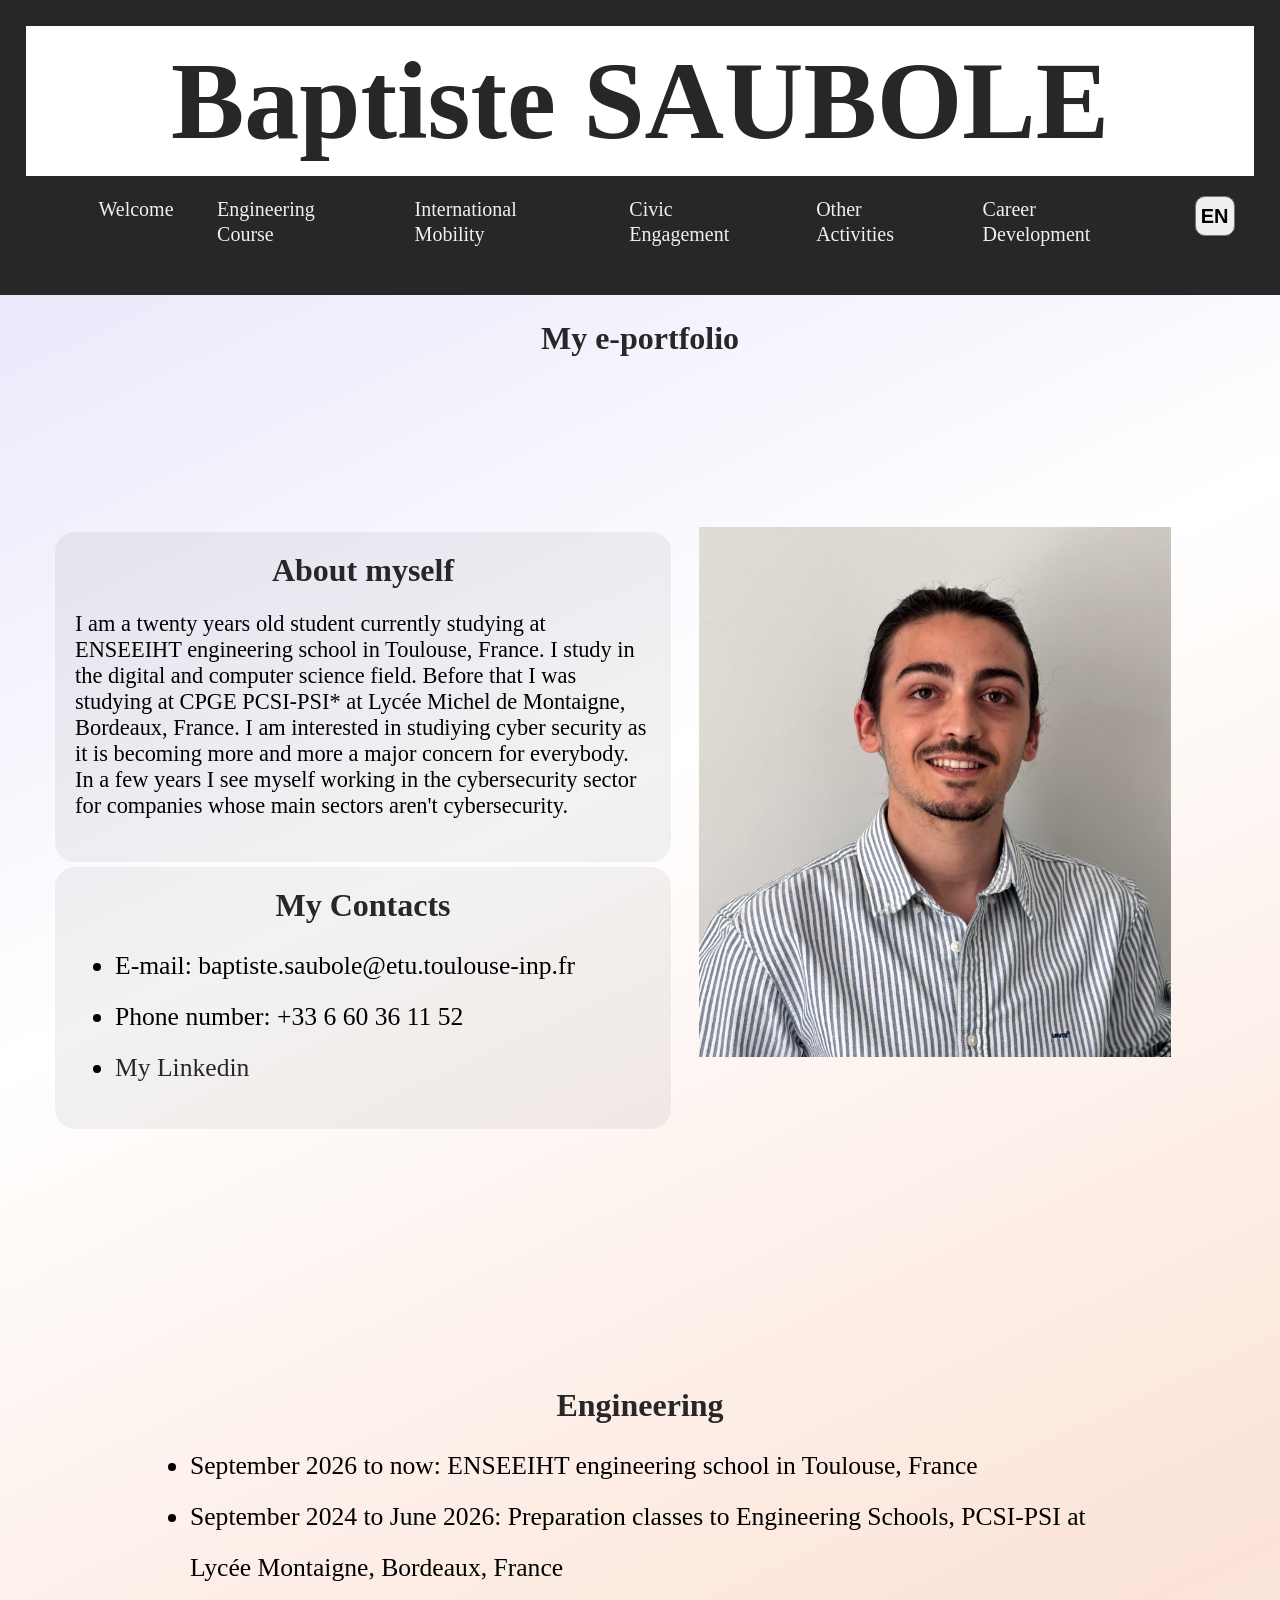
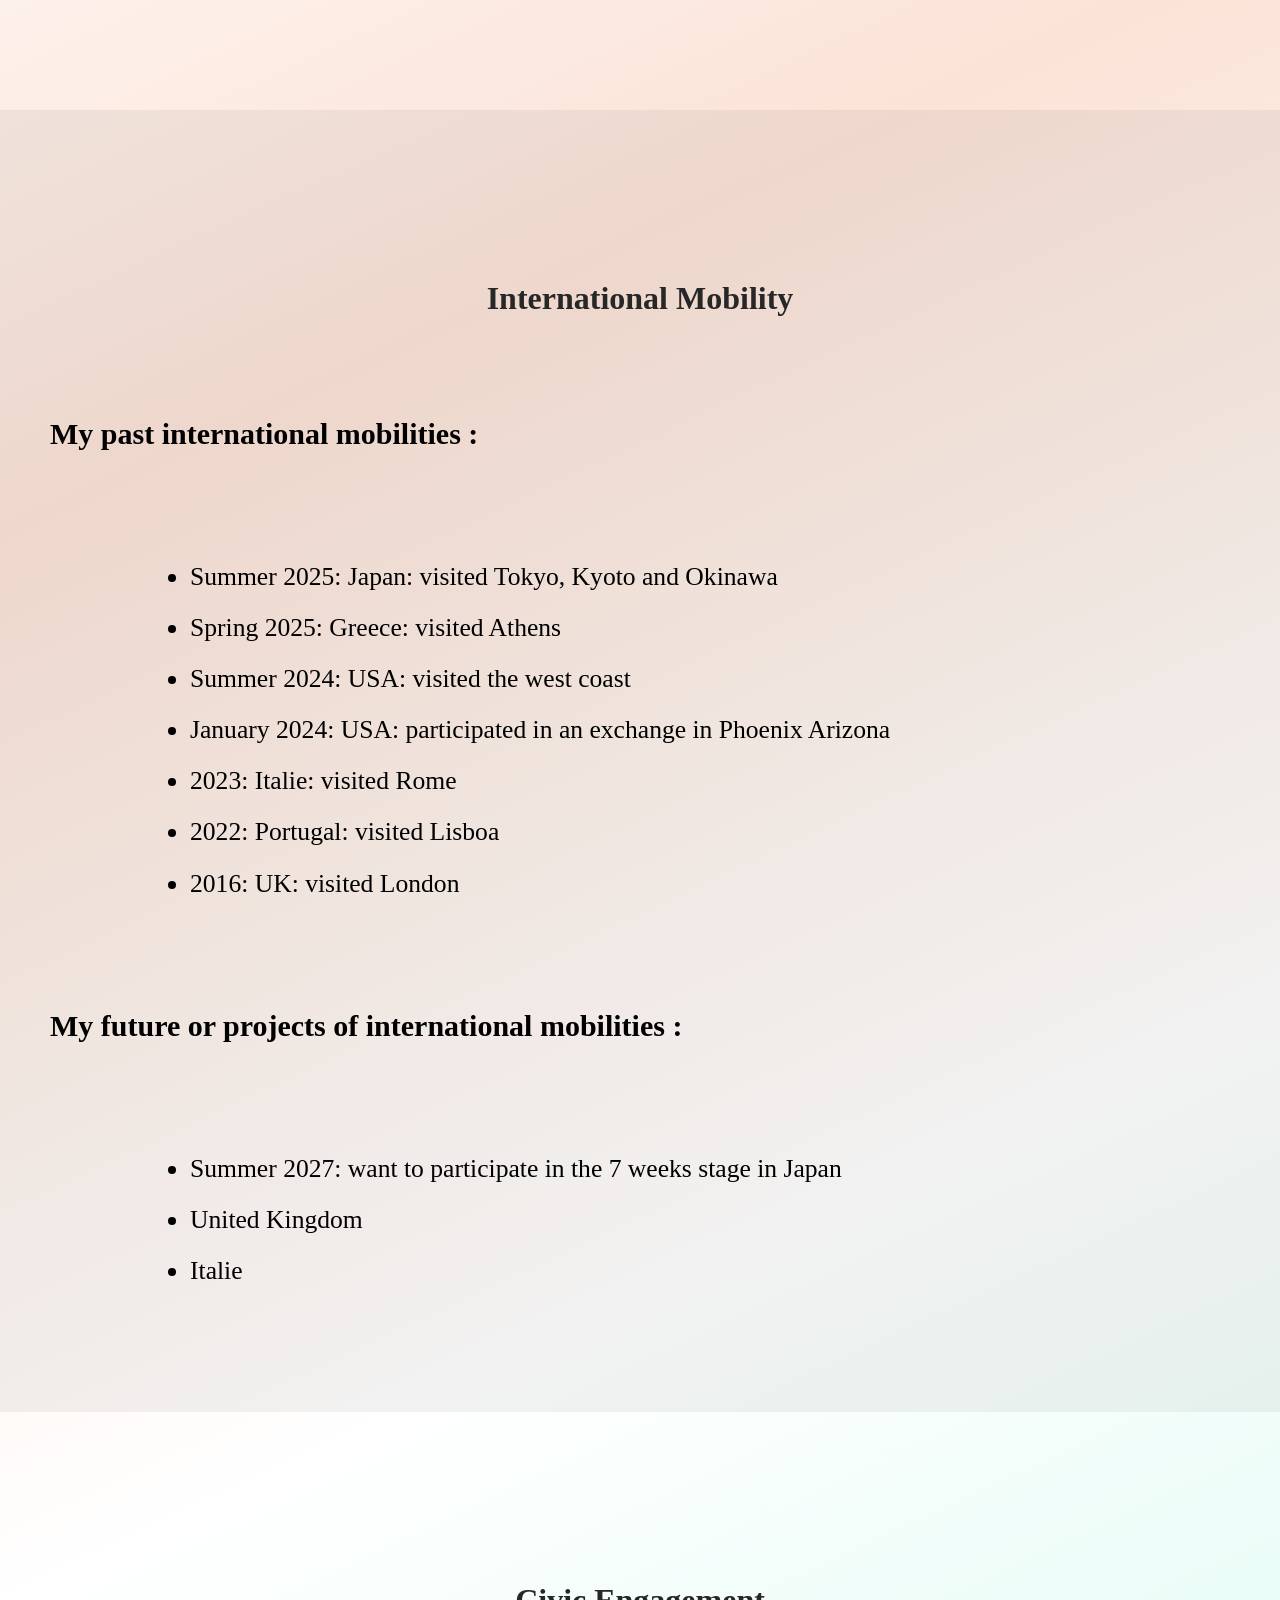
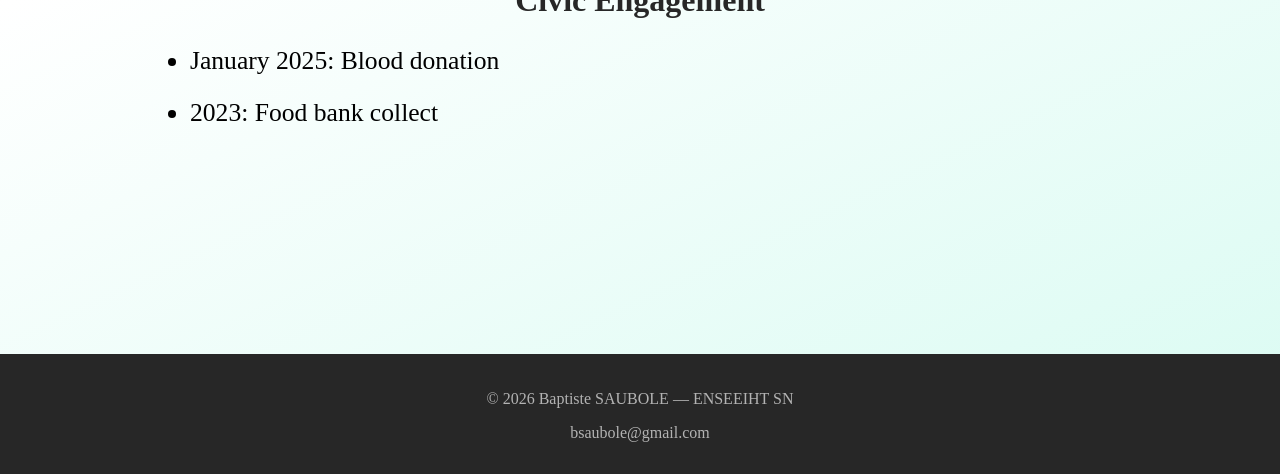
==== commit 8eecee9c: "Update index.html" ====
--- a/index.html
+++ b/index.html
@@ -42,7 +42,7 @@
                     </ul>
                 </div>
             </div>
-            <img class="profile_picture" src="Photo.jpg" style="margin-left: 50%;">
+            <img class="profile_picture" src="Photo.jpg" style="margin-left: 55%;">
         </div>
         
         <div class="chapitre" id="Engineering">
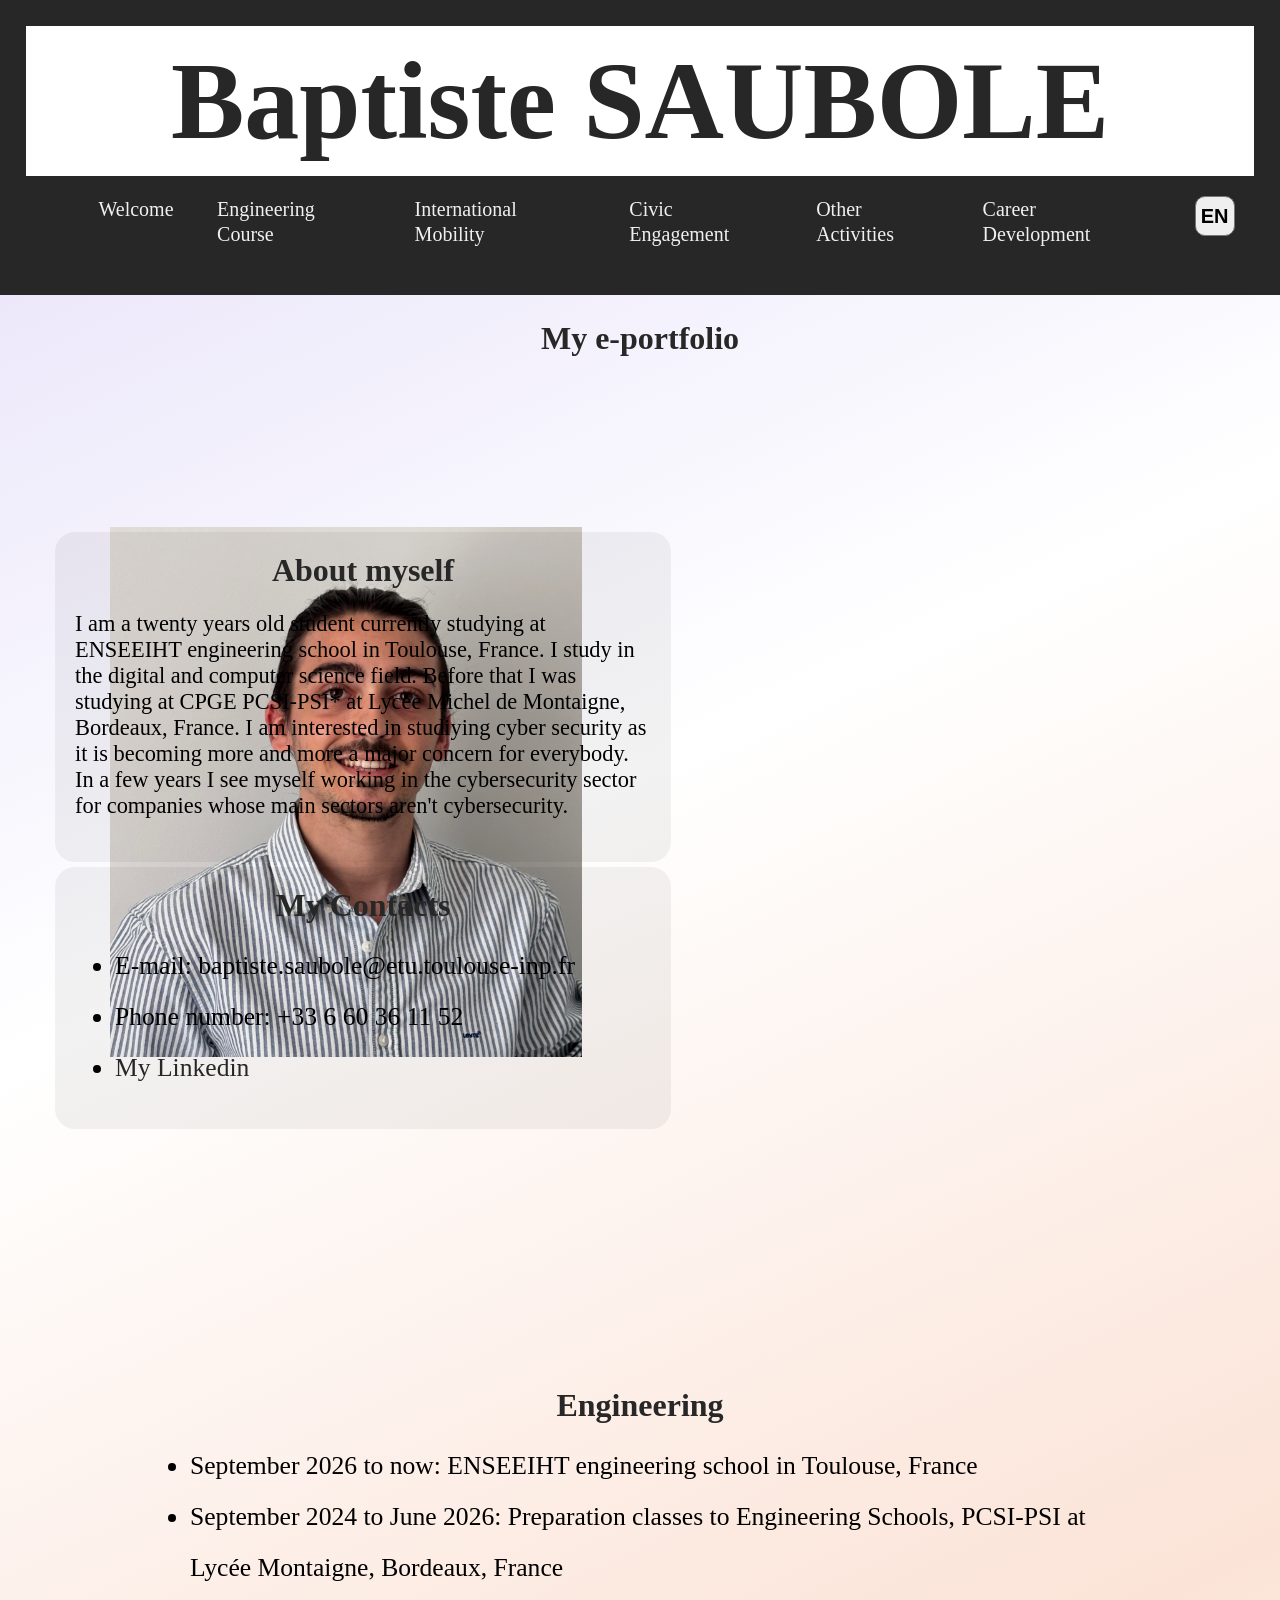
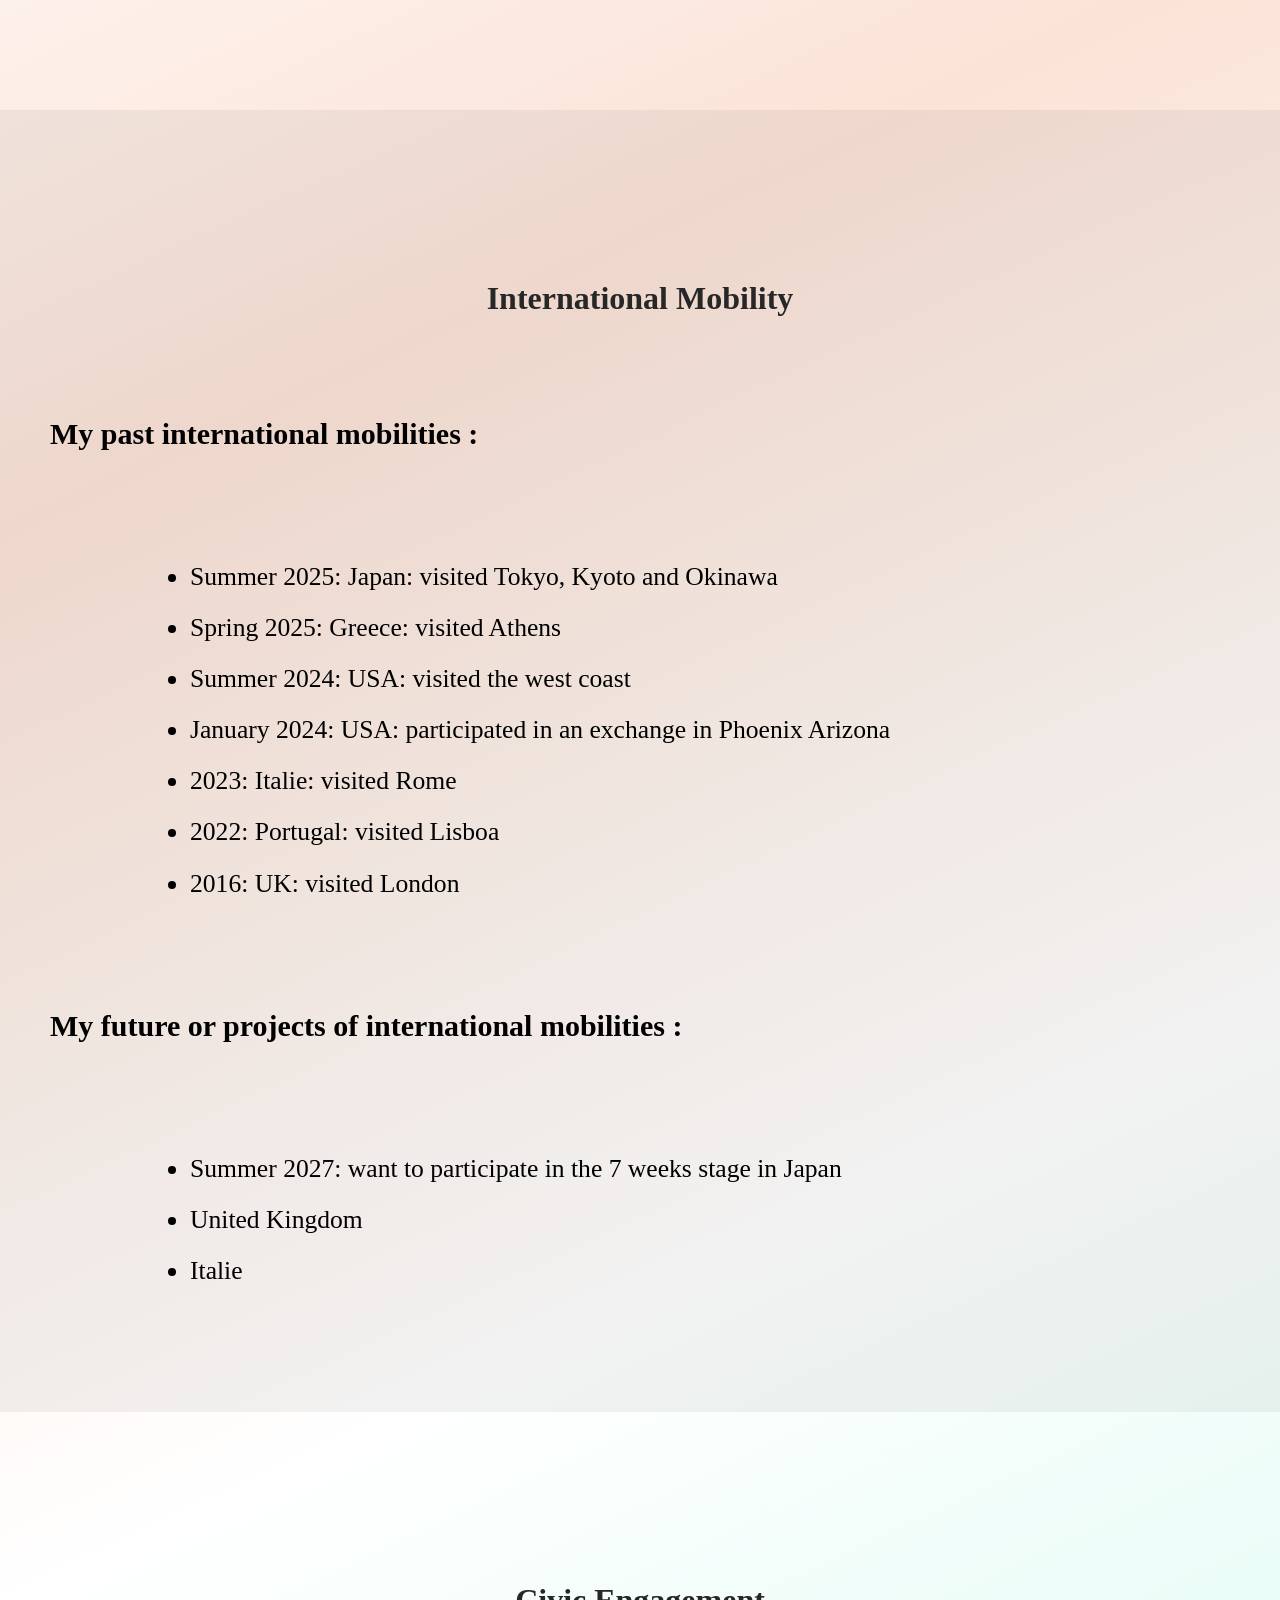
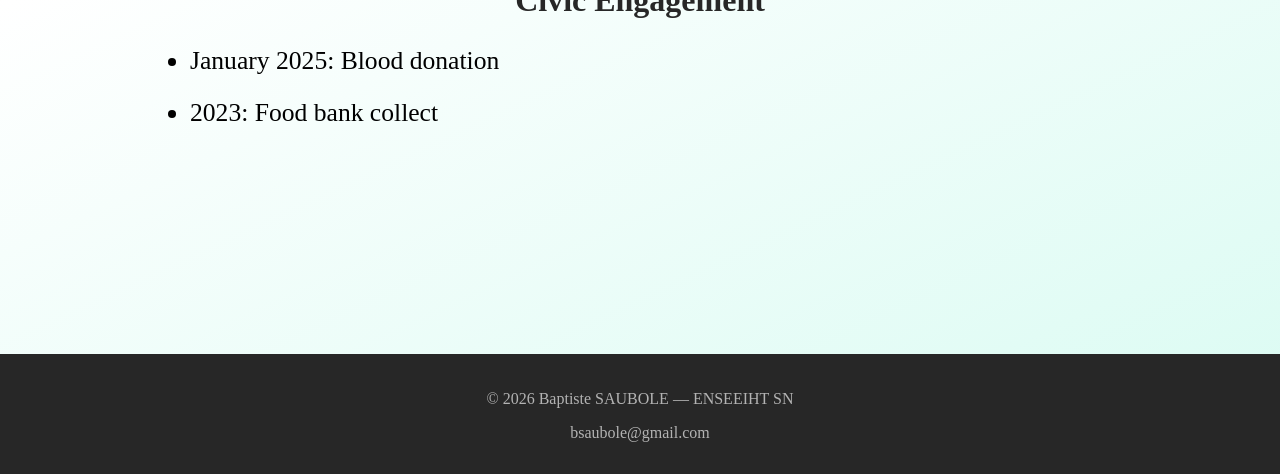
==== commit c03a2ee6: "Update index.html" ====
--- a/index.html
+++ b/index.html
@@ -42,7 +42,7 @@
                     </ul>
                 </div>
             </div>
-            <img class="profile_picture" src="Photo.jpg" style="margin-left: 55%;">
+            <img class="profile_picture" src="Photo.jpg">
         </div>
         
         <div class="chapitre" id="Engineering">
